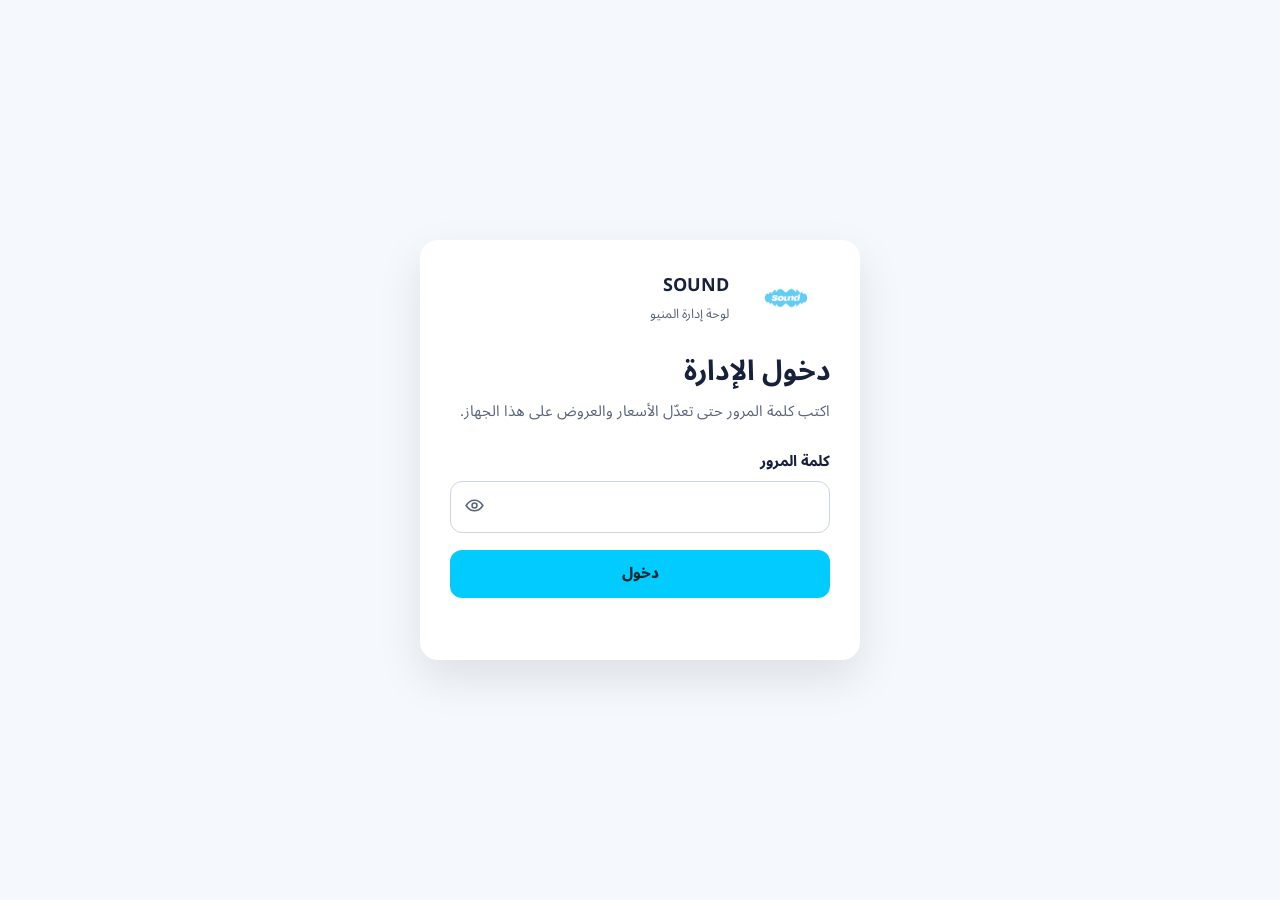
==== admin.html @ 4ca61e2d "Add Arabic menu admin page" ====
<!doctype html>
<html lang="ar" dir="rtl">
<head>
<meta charset="utf-8">
<meta name="viewport" content="width=device-width,initial-scale=1,viewport-fit=cover">
<meta name="theme-color" content="#ffffff">
<meta name="robots" content="noindex,nofollow">
<title>إدارة منيو ساوند</title>
<link rel="icon" href="/favicon.svg" type="image/svg+xml">
<link rel="preconnect" href="https://fonts.googleapis.com">
<link rel="preconnect" href="https://fonts.gstatic.com" crossorigin>
<link href="https://fonts.googleapis.com/css2?family=Noto+Sans+Arabic:wght@400;500;600;700;800;900&display=swap" rel="stylesheet">
<style>
:root{--blue:#02ccff;--ink:#17213b;--muted:#5b667b;--line:#dce1eb;--soft:#f5f8fc;--surface:#fff;--danger:#ba3345;--success:#147a55;--radius:14px;--shadow:0 18px 45px rgba(0,0,0,.1);--font:"Noto Sans Arabic",Tahoma,Arial,sans-serif}
*{box-sizing:border-box}
html{scroll-behavior:smooth}
body{margin:0;background:var(--soft);color:var(--ink);font:15px/1.7 var(--font);accent-color:var(--blue)}
button,input,select,textarea{font:inherit}
button{cursor:pointer}
a{color:inherit}
::selection{background:#bdefff;color:var(--ink)}
:focus-visible{outline:3px solid var(--blue);outline-offset:3px}
.hidden{display:none!important}
.shell{width:min(1040px,calc(100% - 32px));margin-inline:auto}
.login{min-height:100svh;display:grid;place-items:center;padding:24px}
.login-panel{width:min(440px,100%);background:var(--surface);border-radius:18px;box-shadow:var(--shadow);padding:30px}
.brand{display:flex;align-items:center;gap:13px;margin-bottom:26px}
.brand img{width:88px;height:50px;object-fit:contain}
.brand div{min-width:0}
.brand strong{display:block;font-size:18px}
.brand span{color:var(--muted);font-size:13px}
h1,h2,h3,p{margin-top:0}
.login h1{font-size:28px;line-height:1.4;margin-bottom:8px}
.login-copy{color:var(--muted);margin-bottom:24px}
label{display:block;font-weight:700;margin-bottom:7px}
.field{margin-bottom:17px}
input,select,textarea{width:100%;border:1px solid #cdd5e2;background:#fff;color:var(--ink);border-radius:12px;padding:12px 13px;min-height:48px;transition:border-color .18s ease,box-shadow .18s ease}
textarea{min-height:108px;resize:vertical}
input:hover,select:hover,textarea:hover{border-color:#9da9bc}
input:focus,select:focus,textarea:focus{border-color:var(--blue);box-shadow:0 0 0 3px rgba(2,204,255,.17);outline:none}
.password-wrap{position:relative}
.password-wrap input{padding-inline-end:54px}
.icon-button{display:grid;place-items:center;border:0;background:transparent;color:var(--muted);width:44px;height:44px;border-radius:10px}
.password-wrap .icon-button{position:absolute;inset-inline-end:2px;top:2px}
.primary,.secondary,.danger-button{border:0;border-radius:12px;min-height:48px;padding:10px 18px;font-weight:800;display:inline-flex;align-items:center;justify-content:center;gap:8px}
.primary{background:var(--blue);color:#062a34}
.primary:hover{background:#00bce9}
.primary:active{transform:translateY(1px)}
.primary:disabled{opacity:.5;cursor:not-allowed}
.secondary{background:#eef3f8;color:var(--ink)}
.secondary:hover{background:#e3eaf2}
.danger-button{background:#fff0f2;color:var(--danger)}
.wide{width:100%}
.login-error{min-height:24px;margin:8px 0 0;color:var(--danger);font-weight:700}
.admin-header{position:sticky;top:0;z-index:20;background:rgba(255,255,255,.96);border-bottom:1px solid var(--line);backdrop-filter:blur(12px)}
.admin-bar{min-height:72px;display:flex;align-items:center;justify-content:space-between;gap:14px}
.admin-title{display:flex;align-items:center;gap:12px}
.admin-title img{width:72px;height:42px;object-fit:contain}
.admin-title strong{display:block;font-size:17px;line-height:1.35}
.device-note{color:var(--muted);font-size:12px}
.header-actions{display:flex;align-items:center;gap:8px}
.header-actions a,.header-actions button{min-width:44px;height:44px}
.header-actions a{display:grid;place-items:center;border-radius:10px;background:#eef3f8;text-decoration:none}
.workspace{padding-block:26px 110px}
.notice{display:flex;align-items:flex-start;gap:12px;padding:14px 16px;margin-bottom:20px;background:#eafaff;color:#075f78;border-radius:12px}
.notice svg{flex:0 0 auto;margin-top:3px}
.tabs{display:flex;gap:7px;overflow:auto;padding:4px;margin:0 0 24px;background:#e9eef5;border-radius:14px;scrollbar-width:none}
.tabs::-webkit-scrollbar{display:none}
.tab{border:0;background:transparent;color:var(--muted);padding:10px 16px;border-radius:10px;font-weight:800;white-space:nowrap;min-height:44px}
.tab[aria-selected="true"]{background:#fff;color:var(--ink);box-shadow:0 4px 14px rgba(23,33,59,.08)}
.panel{display:none}
.panel.is-active{display:block}
.section-head{display:flex;align-items:flex-end;justify-content:space-between;gap:18px;margin-bottom:18px}
.section-head h1{font-size:25px;line-height:1.4;margin-bottom:4px}
.section-head p{color:var(--muted);margin:0}
.menu-groups{display:grid;gap:14px}
.group{background:#fff;border-radius:var(--radius);overflow:hidden}
.group summary{list-style:none;display:flex;align-items:center;justify-content:space-between;gap:16px;padding:17px 18px;font-size:17px;font-weight:800;cursor:pointer}
.group summary::-webkit-details-marker{display:none}
.group summary svg{transition:transform .18s ease}
.group[open] summary svg{transform:rotate(180deg)}
.group-items{border-top:1px solid var(--line)}
.item-row{display:grid;grid-template-columns:minmax(150px,1fr) 170px 140px auto;align-items:end;gap:14px;padding:16px 18px;border-bottom:1px solid var(--line)}
.item-row:last-child{border-bottom:0}
.item-name{align-self:center}
.item-name strong{display:block;font-size:16px}
.item-name span{color:var(--muted);font-size:12px}
.item-row .field{margin:0}
.item-row label{font-size:12px;color:var(--muted)}
.switch-wrap{display:flex;align-items:center;gap:9px;min-height:48px;white-space:nowrap}
.switch{position:relative;width:46px;height:26px}
.switch input{position:absolute;opacity:0;pointer-events:none}
.switch-track{position:absolute;inset:0;border-radius:999px;background:#cbd4e0;transition:.18s ease}
.switch-track:after{content:"";position:absolute;top:3px;right:3px;width:20px;height:20px;border-radius:50%;background:#fff;box-shadow:0 2px 7px rgba(23,33,59,.2);transition:.18s ease}
.switch input:checked+.switch-track{background:var(--danger)}
.switch input:checked+.switch-track:after{transform:translateX(-20px)}
.offer-layout{display:grid;grid-template-columns:minmax(0,1.05fr) minmax(300px,.95fr);gap:22px;align-items:start}
.form-surface,.offer-list-surface,.backup-surface{background:#fff;border-radius:var(--radius);padding:20px}
.form-surface h2,.offer-list-surface h2,.backup-surface h2{font-size:20px;margin-bottom:17px}
.field-grid{display:grid;grid-template-columns:1fr 1fr;gap:14px}
.form-actions{display:flex;gap:10px;margin-top:20px}
.offer-list{display:grid;gap:10px}
.empty{padding:30px 18px;text-align:center;background:var(--soft);border-radius:12px;color:var(--muted)}
.offer-entry{display:flex;align-items:flex-start;justify-content:space-between;gap:12px;padding:14px;background:var(--soft);border-radius:12px}
.offer-entry h3{font-size:15px;margin-bottom:3px}
.offer-entry p{color:var(--muted);font-size:12px;margin:0}
.offer-entry-actions{display:flex;gap:4px}
.offer-entry-actions button{width:40px;height:40px;border:0;border-radius:9px;background:#fff;color:var(--ink);display:grid;place-items:center}
.offer-entry-actions button[data-delete]{color:var(--danger)}
.backup-grid{display:grid;grid-template-columns:1fr 1fr;gap:16px}
.backup-box{padding:18px;background:var(--soft);border-radius:12px}
.backup-box h3{font-size:17px;margin-bottom:7px}
.backup-box p{color:var(--muted);margin-bottom:16px}
.file-input{position:absolute;inline-size:1px;block-size:1px;opacity:0;overflow:hidden}
.backup-box label.secondary{margin:0}
.danger-zone{margin-top:20px;padding-top:20px;border-top:1px solid var(--line)}
.danger-zone h3{color:var(--danger)}
.save-bar{position:fixed;z-index:18;inset-inline:0;bottom:0;padding:12px max(16px,env(safe-area-inset-right)) calc(12px + env(safe-area-inset-bottom)) max(16px,env(safe-area-inset-left));background:rgba(255,255,255,.96);border-top:1px solid var(--line);backdrop-filter:blur(12px)}
.save-inner{width:min(1040px,100%);margin:auto;display:flex;align-items:center;justify-content:space-between;gap:16px}
.save-status{color:var(--muted);font-size:13px}
.save-inner .primary{min-width:180px}
.toast{position:fixed;z-index:40;left:50%;bottom:92px;transform:translate(-50%,18px);background:var(--ink);color:#fff;border-radius:12px;padding:11px 16px;box-shadow:var(--shadow);opacity:0;pointer-events:none;transition:.2s ease;white-space:nowrap}
.toast.is-visible{opacity:1;transform:translate(-50%,0)}
.toast.is-error{background:var(--danger)}
@media(max-width:780px){
 .shell{width:min(100% - 24px,1040px)}
 .admin-title img{width:62px}
 .device-note{display:none}
 .workspace{padding-top:18px}
 .section-head{display:block}
 .item-row{grid-template-columns:1fr 1fr;padding:15px}
 .item-name{grid-column:1/-1}
 .switch-wrap{align-self:end}
 .offer-layout,.backup-grid{grid-template-columns:1fr}
 .offer-list-surface{order:-1}
}
@media(max-width:480px){
 .login-panel{padding:24px 20px}
 .admin-bar{min-height:64px}
 .admin-title strong{font-size:15px}
 .header-actions .logout-text{display:none}
 .tabs{margin-inline:-4px}
 .tab{padding-inline:13px}
 .item-row,.field-grid{grid-template-columns:1fr}
 .item-name{grid-column:auto}
 .switch-wrap{justify-content:space-between}
 .form-actions{flex-direction:column}
 .save-inner .primary{min-width:148px}
}
@media(prefers-reduced-motion:reduce){*,*:before,*:after{scroll-behavior:auto!important;transition:none!important}}
</style>
</head>
<body>
<section class="login" id="login-view">
  <div class="login-panel">
    <div class="brand"><img src="/favicon.svg" alt=""><div><strong>SOUND</strong><span>لوحة إدارة المنيو</span></div></div>
    <h1>دخول الإدارة</h1>
    <p class="login-copy">اكتب كلمة المرور حتى تعدّل الأسعار والعروض على هذا الجهاز.</p>
    <form id="login-form">
      <div class="field">
        <label for="password">كلمة المرور</label>
        <div class="password-wrap">
          <input id="password" type="password" autocomplete="current-password" required>
          <button class="icon-button" id="toggle-password" type="button" aria-label="إظهار كلمة المرور">
            <svg viewBox="0 0 24 24" width="21" height="21" fill="none" stroke="currentColor" stroke-width="1.8" aria-hidden="true"><path d="M2.5 12s3.5-6 9.5-6 9.5 6 9.5 6-3.5 6-9.5 6-9.5-6-9.5-6Z"/><circle cx="12" cy="12" r="2.8"/></svg>
          </button>
        </div>
      </div>
      <button class="primary wide" type="submit">دخول</button>
      <p class="login-error" id="login-error" role="alert"></p>
    </form>
  </div>
</section>

<div id="admin-view" class="hidden">
  <header class="admin-header">
    <div class="shell admin-bar">
      <div class="admin-title"><img src="/favicon.svg" alt=""><div><strong>إدارة منيو ساوند</strong><span class="device-note">التغييرات محفوظة على هذا الجهاز فقط</span></div></div>
      <div class="header-actions">
        <a href="/" target="_blank" aria-label="فتح المنيو"><svg viewBox="0 0 24 24" width="21" height="21" fill="none" stroke="currentColor" stroke-width="1.8" aria-hidden="true"><path d="M14 4h6v6M20 4l-9 9"/><path d="M18 13v6a1 1 0 0 1-1 1H5a1 1 0 0 1-1-1V7a1 1 0 0 1 1-1h6"/></svg></a>
        <button class="secondary" id="logout" type="button"><svg viewBox="0 0 24 24" width="20" height="20" fill="none" stroke="currentColor" stroke-width="1.8" aria-hidden="true"><path d="M10 4H5a1 1 0 0 0-1 1v14a1 1 0 0 0 1 1h5M14 8l4 4-4 4M18 12H9"/></svg><span class="logout-text">خروج</span></button>
      </div>
    </div>
  </header>

  <main class="shell workspace">
    <div class="notice"><svg viewBox="0 0 24 24" width="20" height="20" fill="none" stroke="currentColor" stroke-width="1.9" aria-hidden="true"><circle cx="12" cy="12" r="9"/><path d="M12 10v6M12 7h.01"/></svg><div><strong>هذا الإصدار يعمل على نفس الجهاز.</strong><br>بعد الحفظ افتح المنيو من نفس المتصفح حتى تشوف التغييرات. استخدم النسخة الاحتياطية قبل تبديل الجهاز.</div></div>
    <nav class="tabs" aria-label="أقسام الإدارة">
      <button class="tab" type="button" data-tab="prices" aria-selected="true">الأسعار الحالية</button>
      <button class="tab" type="button" data-tab="offers" aria-selected="false">العروض والإضافات</button>
      <button class="tab" type="button" data-tab="backup" aria-selected="false">النسخ الاحتياطي</button>
    </nav>

    <section class="panel is-active" id="panel-prices">
      <div class="section-head"><div><h1>الأسعار الحالية</h1><p>عدّل السعر، أضف خصم، أو أخفِ أي خيار مؤقتاً.</p></div></div>
      <div class="menu-groups" id="menu-groups"></div>
    </section>

    <section class="panel" id="panel-offers">
      <div class="section-head"><div><h1>العروض والإضافات</h1><p>أضف عرضاً جديداً بصورة ورابط، أو عدّل عرضاً محفوظاً.</p></div></div>
      <div class="offer-layout">
        <form class="form-surface" id="offer-form">
          <h2 id="offer-form-title">إضافة عرض جديد</h2>
          <input type="hidden" id="offer-id">
          <div class="field"><label for="offer-title">اسم العرض</label><input id="offer-title" maxlength="60" required placeholder="مثال: عرض اللمة"></div>
          <div class="field-grid">
            <div class="field"><label for="offer-category">القسم</label><select id="offer-category"><option value="cafe">الكافيه والمطعم</option><option value="ps5">البلي</option><option value="pc">الحاسبات</option><option value="cinema">السينما</option><option value="billiards">البلياردو والسنوكر</option><option value="vr">الواقع الافتراضي</option></select></div>
            <div class="field"><label for="offer-price">السعر بالدينار</label><input id="offer-price" type="number" min="0" step="250" inputmode="numeric" required></div>
          </div>
          <div class="field-grid">
            <div class="field"><label for="offer-discount">الخصم ٪</label><input id="offer-discount" type="number" min="0" max="100" value="0" inputmode="numeric"></div>
            <div class="field"><label for="offer-image">رابط الصورة</label><input id="offer-image" type="url" inputmode="url" placeholder="https://..."></div>
          </div>
          <div class="field"><label for="offer-description">وصف قصير</label><textarea id="offer-description" maxlength="180" placeholder="شنو يشمل العرض؟"></textarea></div>
          <div class="field"><label class="switch-wrap"><span>إخفاء العرض مؤقتاً</span><span class="switch"><input id="offer-hidden" type="checkbox"><span class="switch-track"></span></span></label></div>
          <div class="form-actions"><button class="primary" type="submit" id="save-offer">حفظ العرض</button><button class="secondary hidden" type="button" id="cancel-edit">إلغاء التعديل</button></div>
        </form>
        <div class="offer-list-surface">
          <h2>العروض المحفوظة</h2>
          <div class="offer-list" id="offer-list"></div>
        </div>
      </div>
    </section>

    <section class="panel" id="panel-backup">
      <div class="section-head"><div><h1>النسخ الاحتياطي</h1><p>نزّل نسخة من التعديلات أو انقلها إلى جهاز آخر.</p></div></div>
      <div class="backup-surface">
        <div class="backup-grid">
          <div class="backup-box"><h3>تنزيل نسخة</h3><p>يحفظ ملفاً يحتوي الأسعار والعروض الحالية.</p><button class="secondary" id="export-data" type="button">تنزيل الملف</button></div>
          <div class="backup-box"><h3>استيراد نسخة</h3><p>اختر ملف النسخة حتى ترجع التعديلات المحفوظة.</p><input class="file-input" id="import-data" type="file" accept="application/json"><label class="secondary" for="import-data">اختيار ملف</label></div>
        </div>
        <div class="danger-zone"><h3>إرجاع المنيو الأصلي</h3><p>يمسح جميع التعديلات والعروض من هذا الجهاز.</p><button class="danger-button" id="reset-data" type="button">مسح كل التعديلات</button></div>
      </div>
    </section>
  </main>

  <div class="save-bar" id="save-bar"><div class="save-inner"><span class="save-status" id="save-status">كل شيء محفوظ</span><button class="primary" id="save-prices" type="button">حفظ الأسعار</button></div></div>
</div>
<div class="toast" id="toast" role="status" aria-live="polite"></div>

<script>
(function(){
  'use strict';
  var STORAGE_KEY='sound-menu-admin-v1';
  var SESSION_KEY='sound-admin-session-v1';
  var PASSWORD_HASH='27384de5933fed35d20373ae25cdccaff1ef8f9aa575810e0607ede45982c598';
  var categories=[
    {id:'ps5',title:'البلي',items:[{id:'ps5-hour',name:'الساعة',price:5000},{id:'ps5-four',name:'رباعي',price:8000}]},
    {id:'pc',title:'الحاسبات',items:[{id:'pc-elite',name:'أيليت',price:2500},{id:'pc-master',name:'الماستر',price:3500}]},
    {id:'cinema',title:'السينما',items:[{id:'cinema-4',name:'٢ إلى ٤ أشخاص',price:10000},{id:'cinema-10',name:'٢ إلى ١٠ أشخاص',price:30000}]},
    {id:'billiards',title:'البلياردو والسنوكر',items:[{id:'billiards-zone',name:'البليارد زون',price:6000},{id:'snooker-zone',name:'السنوكر زون',price:15000}]},
    {id:'vr',title:'الواقع الافتراضي',items:[{id:'vr-hour',name:'الساعة',price:20000}]}
  ];
  var categoryNames={cafe:'الكافيه والمطعم',ps5:'البلي',pc:'الحاسبات',cinema:'السينما',billiards:'البلياردو والسنوكر',vr:'الواقع الافتراضي'};
  var data=readData();
  var dirty=false;
  function readData(){
    try{
      var parsed=JSON.parse(localStorage.getItem(STORAGE_KEY)||'{}');
      return normalize(parsed);
    }catch(e){return normalize({})}
  }
  function normalize(value){
    value=value&&typeof value==='object'?value:{};
    return {version:1,updatedAt:value.updatedAt||null,items:value.items&&typeof value.items==='object'?value.items:{},offers:Array.isArray(value.offers)?value.offers:[]};
  }
  function writeData(){
    data.updatedAt=new Date().toISOString();
    localStorage.setItem(STORAGE_KEY,JSON.stringify(data));
    dirty=false;
    document.getElementById('save-status').textContent='تم الحفظ الآن';
    showToast('تم حفظ التغييرات');
  }
  function sha256(value){
    return crypto.subtle.digest('SHA-256',new TextEncoder().encode(value)).then(function(buffer){
      return Array.from(new Uint8Array(buffer)).map(function(byte){return byte.toString(16).padStart(2,'0')}).join('');
    });
  }
  function showAdmin(){
    document.getElementById('login-view').classList.add('hidden');
    document.getElementById('admin-view').classList.remove('hidden');
    renderItems();
    renderOffers();
  }
  document.getElementById('login-form').addEventListener('submit',function(event){
    event.preventDefault();
    var error=document.getElementById('login-error');
    var button=event.submitter;
    button.disabled=true;button.textContent='جاري الدخول…';error.textContent='';
    sha256(document.getElementById('password').value).then(function(hash){
      if(hash!==PASSWORD_HASH){error.textContent='كلمة المرور غير صحيحة.';return}
      sessionStorage.setItem(SESSION_KEY,'1');showAdmin();
    }).finally(function(){button.disabled=false;button.textContent='دخول'});
  });
  document.getElementById('toggle-password').addEventListener('click',function(){
    var input=document.getElementById('password');
    var visible=input.type==='text';
    input.type=visible?'password':'text';
    this.setAttribute('aria-label',visible?'إظهار كلمة المرور':'إخفاء كلمة المرور');
  });
  document.getElementById('logout').addEventListener('click',function(){sessionStorage.removeItem(SESSION_KEY);location.reload()});
  document.querySelectorAll('.tab').forEach(function(tab){
    tab.addEventListener('click',function(){
      document.querySelectorAll('.tab').forEach(function(item){item.setAttribute('aria-selected',String(item===tab))});
      document.querySelectorAll('.panel').forEach(function(panel){panel.classList.toggle('is-active',panel.id==='panel-'+tab.dataset.tab)});
      document.getElementById('save-bar').classList.toggle('hidden',tab.dataset.tab!=='prices');
    });
  });
  function renderItems(){
    var root=document.getElementById('menu-groups');
    root.textContent='';
    categories.forEach(function(category,index){
      var details=document.createElement('details');
      details.className='group';
      if(index===0)details.open=true;
      details.innerHTML='<summary>'+category.title+'<svg viewBox="0 0 24 24" width="20" height="20" fill="none" stroke="currentColor" stroke-width="1.8" aria-hidden="true"><path d="m6 9 6 6 6-6"/></svg></summary><div class="group-items"></div>';
      var list=details.querySelector('.group-items');
      category.items.forEach(function(item){
        var saved=data.items[item.id]||{};
        var row=document.createElement('div');
        row.className='item-row';
        row.dataset.itemId=item.id;
        row.dataset.defaultPrice=String(item.price);
        row.innerHTML='<div class="item-name"><strong>'+item.name+'</strong><span>السعر الأصلي: '+format(item.price)+' د.ع</span></div><div class="field"><label>السعر الحالي</label><input class="item-price" type="number" min="0" step="250" inputmode="numeric" value="'+Number(saved.price||item.price)+'"></div><div class="field"><label>الخصم ٪</label><input class="item-discount" type="number" min="0" max="100" inputmode="numeric" value="'+Number(saved.discount||0)+'"></div><label class="switch-wrap"><span>إخفاء</span><span class="switch"><input class="item-hidden" type="checkbox" '+(saved.hidden?'checked':'')+'><span class="switch-track"></span></span></label>';
        row.querySelectorAll('input').forEach(function(input){input.addEventListener('input',markDirty);input.addEventListener('change',markDirty)});
        list.appendChild(row);
      });
      root.appendChild(details);
    });
  }
  function markDirty(){dirty=true;document.getElementById('save-status').textContent='عندك تغييرات غير محفوظة'}
  document.getElementById('save-prices').addEventListener('click',function(){
    document.querySelectorAll('.item-row').forEach(function(row){
      data.items[row.dataset.itemId]={
        price:Math.max(0,Number(row.querySelector('.item-price').value||row.dataset.defaultPrice)),
        discount:Math.min(100,Math.max(0,Number(row.querySelector('.item-discount').value||0))),
        hidden:row.querySelector('.item-hidden').checked
      };
    });
    writeData();
  });
  function renderOffers(){
    var root=document.getElementById('offer-list');
    root.textContent='';
    if(!data.offers.length){root.innerHTML='<div class="empty">ماكو عروض مضافة حالياً.<br>أضف أول عرض من النموذج.</div>';return}
    data.offers.forEach(function(offer){
      var entry=document.createElement('div');
      entry.className='offer-entry';
      entry.innerHTML='<div><h3>'+escapeHtml(offer.title)+'</h3><p>'+categoryNames[offer.category]+' · '+format(offer.price)+' د.ع'+(offer.discount?' · خصم '+format(offer.discount)+'٪':'')+(offer.hidden?' · مخفي':'')+'</p></div><div class="offer-entry-actions"><button type="button" data-edit aria-label="تعديل العرض"><svg viewBox="0 0 24 24" width="19" height="19" fill="none" stroke="currentColor" stroke-width="1.8"><path d="m4 16-.8 4 4-.8L18 8.4 15.6 6 4 16Z"/><path d="m14.8 6.8 2.4 2.4"/></svg></button><button type="button" data-delete aria-label="حذف العرض"><svg viewBox="0 0 24 24" width="19" height="19" fill="none" stroke="currentColor" stroke-width="1.8"><path d="M4 7h16M9 7V4h6v3M7 7l1 13h8l1-13M10 11v5M14 11v5"/></svg></button></div>';
      entry.querySelector('[data-edit]').addEventListener('click',function(){loadOffer(offer)});
      entry.querySelector('[data-delete]').addEventListener('click',function(){
        if(!confirm('متأكد تريد تحذف هذا العرض؟'))return;
        data.offers=data.offers.filter(function(item){return item.id!==offer.id});
        writeData();renderOffers();resetOfferForm();
      });
      root.appendChild(entry);
    });
  }
  function loadOffer(offer){
    document.getElementById('offer-id').value=offer.id;
    document.getElementById('offer-title').value=offer.title||'';
    document.getElementById('offer-category').value=offer.category||'cafe';
    document.getElementById('offer-price').value=Number(offer.price||0);
    document.getElementById('offer-discount').value=Number(offer.discount||0);
    document.getElementById('offer-image').value=offer.imageUrl||'';
    document.getElementById('offer-description').value=offer.description||'';
    document.getElementById('offer-hidden').checked=!!offer.hidden;
    document.getElementById('offer-form-title').textContent='تعديل العرض';
    document.getElementById('save-offer').textContent='حفظ التعديل';
    document.getElementById('cancel-edit').classList.remove('hidden');
    document.getElementById('offer-form').scrollIntoView({behavior:'smooth',block:'start'});
  }
  function resetOfferForm(){
    document.getElementById('offer-form').reset();
    document.getElementById('offer-id').value='';
    document.getElementById('offer-discount').value='0';
    document.getElementById('offer-form-title').textContent='إضافة عرض جديد';
    document.getElementById('save-offer').textContent='حفظ العرض';
    document.getElementById('cancel-edit').classList.add('hidden');
  }
  document.getElementById('cancel-edit').addEventListener('click',resetOfferForm);
  document.getElementById('offer-form').addEventListener('submit',function(event){
    event.preventDefault();
    var id=document.getElementById('offer-id').value||('offer-'+Date.now());
    var offer={
      id:id,
      title:document.getElementById('offer-title').value.trim(),
      category:document.getElementById('offer-category').value,
      price:Math.max(0,Number(document.getElementById('offer-price').value||0)),
      discount:Math.min(100,Math.max(0,Number(document.getElementById('offer-discount').value||0))),
      imageUrl:document.getElementById('offer-image').value.trim(),
      description:document.getElementById('offer-description').value.trim(),
      hidden:document.getElementById('offer-hidden').checked
    };
    var index=data.offers.findIndex(function(item){return item.id===id});
    if(index>=0)data.offers[index]=offer;else data.offers.unshift(offer);
    writeData();renderOffers();resetOfferForm();
  });
  document.getElementById('export-data').addEventListener('click',function(){
    var blob=new Blob([JSON.stringify(data,null,2)],{type:'application/json'});
    var url=URL.createObjectURL(blob);
    var link=document.createElement('a');
    link.href=url;link.download='sound-menu-backup-'+new Date().toISOString().slice(0,10)+'.json';
    document.body.appendChild(link);link.click();link.remove();URL.revokeObjectURL(url);
    showToast('تم تنزيل النسخة الاحتياطية');
  });
  document.getElementById('import-data').addEventListener('change',function(){
    var file=this.files&&this.files[0];
    if(!file)return;
    file.text().then(function(text){
      var imported=normalize(JSON.parse(text));
      data=imported;writeData();renderItems();renderOffers();showToast('تم استيراد النسخة');
    }).catch(function(){showToast('الملف غير صالح',true)});
    this.value='';
  });
  document.getElementById('reset-data').addEventListener('click',function(){
    if(!confirm('راح تنمسح كل الأسعار المعدّلة والعروض من هذا الجهاز. متأكد؟'))return;
    localStorage.removeItem(STORAGE_KEY);data=normalize({});renderItems();renderOffers();showToast('رجعنا المنيو الأصلي');
  });
  function showToast(message,error){
    var toast=document.getElementById('toast');
    toast.textContent=message;toast.classList.toggle('is-error',!!error);toast.classList.add('is-visible');
    clearTimeout(showToast.timer);showToast.timer=setTimeout(function(){toast.classList.remove('is-visible')},2400);
  }
  function format(value){return Number(value||0).toLocaleString('ar-IQ')}
  function escapeHtml(value){return String(value||'').replace(/[&<>"']/g,function(char){return {'&':'&amp;','<':'&lt;','>':'&gt;','"':'&quot;',"'":'&#039;'}[char]})}
  window.addEventListener('beforeunload',function(event){if(dirty){event.preventDefault();event.returnValue=''}});
  if(sessionStorage.getItem(SESSION_KEY)==='1')showAdmin();
})();
</script>
</body>
</html>
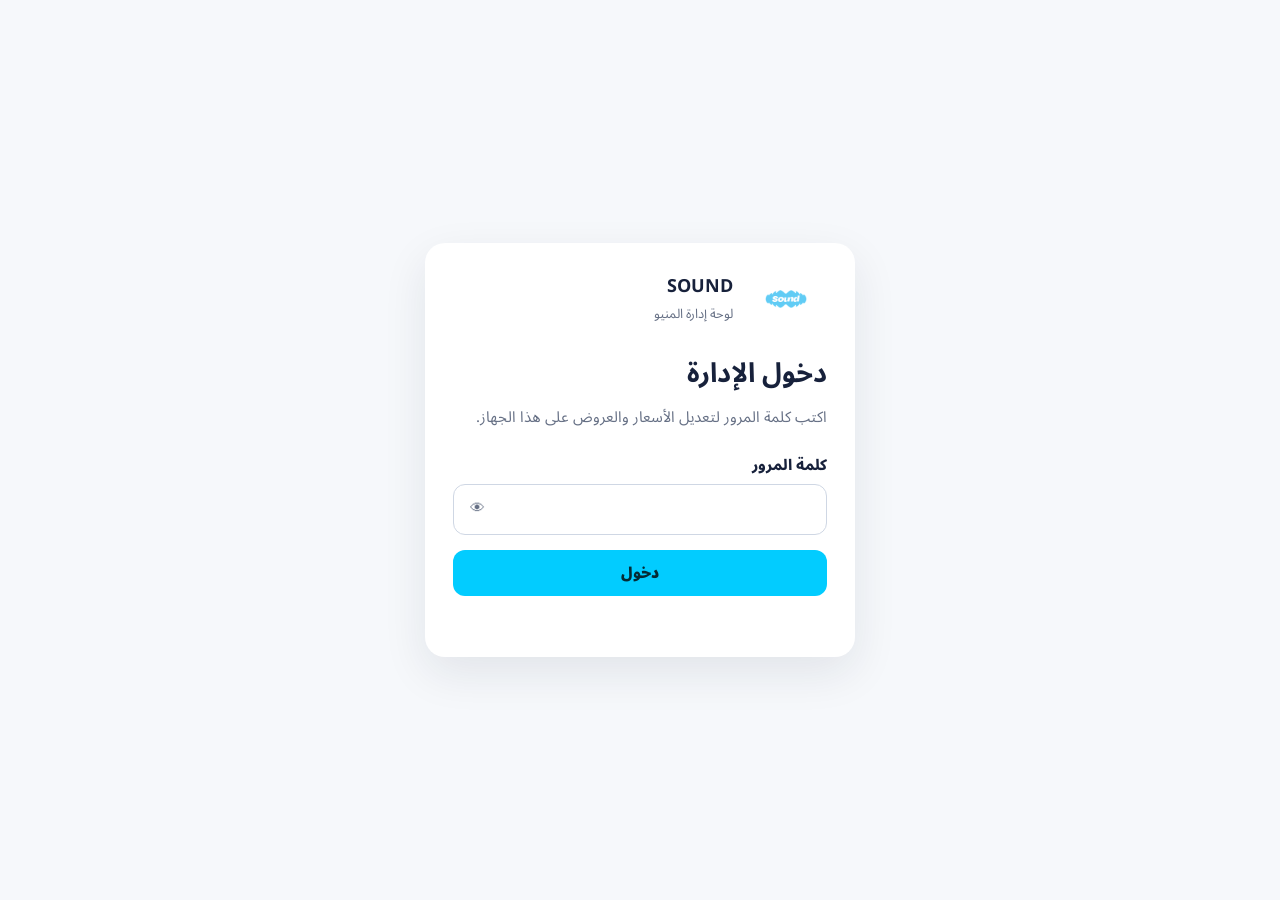
==== commit bd695fd0: "Finish Arabic menu admin panel" ====
--- a/admin.html
+++ b/admin.html
@@ -3,7 +3,7 @@
 <head>
 <meta charset="utf-8">
 <meta name="viewport" content="width=device-width,initial-scale=1,viewport-fit=cover">
-<meta name="theme-color" content="#ffffff">
+<meta name="theme-color" content="#f6f8fb">
 <meta name="robots" content="noindex,nofollow">
 <title>إدارة منيو ساوند</title>
 <link rel="icon" href="/favicon.svg" type="image/svg+xml">
@@ -11,421 +11,83 @@
 <link rel="preconnect" href="https://fonts.gstatic.com" crossorigin>
 <link href="https://fonts.googleapis.com/css2?family=Noto+Sans+Arabic:wght@400;500;600;700;800;900&display=swap" rel="stylesheet">
 <style>
-:root{--blue:#02ccff;--ink:#17213b;--muted:#5b667b;--line:#dce1eb;--soft:#f5f8fc;--surface:#fff;--danger:#ba3345;--success:#147a55;--radius:14px;--shadow:0 18px 45px rgba(0,0,0,.1);--font:"Noto Sans Arabic",Tahoma,Arial,sans-serif}
-*{box-sizing:border-box}
-html{scroll-behavior:smooth}
-body{margin:0;background:var(--soft);color:var(--ink);font:15px/1.7 var(--font);accent-color:var(--blue)}
-button,input,select,textarea{font:inherit}
-button{cursor:pointer}
-a{color:inherit}
-::selection{background:#bdefff;color:var(--ink)}
-:focus-visible{outline:3px solid var(--blue);outline-offset:3px}
-.hidden{display:none!important}
-.shell{width:min(1040px,calc(100% - 32px));margin-inline:auto}
-.login{min-height:100svh;display:grid;place-items:center;padding:24px}
-.login-panel{width:min(440px,100%);background:var(--surface);border-radius:18px;box-shadow:var(--shadow);padding:30px}
-.brand{display:flex;align-items:center;gap:13px;margin-bottom:26px}
-.brand img{width:88px;height:50px;object-fit:contain}
-.brand div{min-width:0}
-.brand strong{display:block;font-size:18px}
-.brand span{color:var(--muted);font-size:13px}
-h1,h2,h3,p{margin-top:0}
-.login h1{font-size:28px;line-height:1.4;margin-bottom:8px}
-.login-copy{color:var(--muted);margin-bottom:24px}
-label{display:block;font-weight:700;margin-bottom:7px}
-.field{margin-bottom:17px}
-input,select,textarea{width:100%;border:1px solid #cdd5e2;background:#fff;color:var(--ink);border-radius:12px;padding:12px 13px;min-height:48px;transition:border-color .18s ease,box-shadow .18s ease}
-textarea{min-height:108px;resize:vertical}
-input:hover,select:hover,textarea:hover{border-color:#9da9bc}
-input:focus,select:focus,textarea:focus{border-color:var(--blue);box-shadow:0 0 0 3px rgba(2,204,255,.17);outline:none}
-.password-wrap{position:relative}
-.password-wrap input{padding-inline-end:54px}
-.icon-button{display:grid;place-items:center;border:0;background:transparent;color:var(--muted);width:44px;height:44px;border-radius:10px}
-.password-wrap .icon-button{position:absolute;inset-inline-end:2px;top:2px}
-.primary,.secondary,.danger-button{border:0;border-radius:12px;min-height:48px;padding:10px 18px;font-weight:800;display:inline-flex;align-items:center;justify-content:center;gap:8px}
-.primary{background:var(--blue);color:#062a34}
-.primary:hover{background:#00bce9}
-.primary:active{transform:translateY(1px)}
-.primary:disabled{opacity:.5;cursor:not-allowed}
-.secondary{background:#eef3f8;color:var(--ink)}
-.secondary:hover{background:#e3eaf2}
-.danger-button{background:#fff0f2;color:var(--danger)}
-.wide{width:100%}
-.login-error{min-height:24px;margin:8px 0 0;color:var(--danger);font-weight:700}
-.admin-header{position:sticky;top:0;z-index:20;background:rgba(255,255,255,.96);border-bottom:1px solid var(--line);backdrop-filter:blur(12px)}
-.admin-bar{min-height:72px;display:flex;align-items:center;justify-content:space-between;gap:14px}
-.admin-title{display:flex;align-items:center;gap:12px}
-.admin-title img{width:72px;height:42px;object-fit:contain}
-.admin-title strong{display:block;font-size:17px;line-height:1.35}
-.device-note{color:var(--muted);font-size:12px}
-.header-actions{display:flex;align-items:center;gap:8px}
-.header-actions a,.header-actions button{min-width:44px;height:44px}
-.header-actions a{display:grid;place-items:center;border-radius:10px;background:#eef3f8;text-decoration:none}
-.workspace{padding-block:26px 110px}
-.notice{display:flex;align-items:flex-start;gap:12px;padding:14px 16px;margin-bottom:20px;background:#eafaff;color:#075f78;border-radius:12px}
-.notice svg{flex:0 0 auto;margin-top:3px}
-.tabs{display:flex;gap:7px;overflow:auto;padding:4px;margin:0 0 24px;background:#e9eef5;border-radius:14px;scrollbar-width:none}
-.tabs::-webkit-scrollbar{display:none}
-.tab{border:0;background:transparent;color:var(--muted);padding:10px 16px;border-radius:10px;font-weight:800;white-space:nowrap;min-height:44px}
-.tab[aria-selected="true"]{background:#fff;color:var(--ink);box-shadow:0 4px 14px rgba(23,33,59,.08)}
-.panel{display:none}
-.panel.is-active{display:block}
-.section-head{display:flex;align-items:flex-end;justify-content:space-between;gap:18px;margin-bottom:18px}
-.section-head h1{font-size:25px;line-height:1.4;margin-bottom:4px}
-.section-head p{color:var(--muted);margin:0}
-.menu-groups{display:grid;gap:14px}
-.group{background:#fff;border-radius:var(--radius);overflow:hidden}
-.group summary{list-style:none;display:flex;align-items:center;justify-content:space-between;gap:16px;padding:17px 18px;font-size:17px;font-weight:800;cursor:pointer}
-.group summary::-webkit-details-marker{display:none}
-.group summary svg{transition:transform .18s ease}
-.group[open] summary svg{transform:rotate(180deg)}
-.group-items{border-top:1px solid var(--line)}
-.item-row{display:grid;grid-template-columns:minmax(150px,1fr) 170px 140px auto;align-items:end;gap:14px;padding:16px 18px;border-bottom:1px solid var(--line)}
-.item-row:last-child{border-bottom:0}
-.item-name{align-self:center}
-.item-name strong{display:block;font-size:16px}
-.item-name span{color:var(--muted);font-size:12px}
-.item-row .field{margin:0}
-.item-row label{font-size:12px;color:var(--muted)}
-.switch-wrap{display:flex;align-items:center;gap:9px;min-height:48px;white-space:nowrap}
-.switch{position:relative;width:46px;height:26px}
-.switch input{position:absolute;opacity:0;pointer-events:none}
-.switch-track{position:absolute;inset:0;border-radius:999px;background:#cbd4e0;transition:.18s ease}
-.switch-track:after{content:"";position:absolute;top:3px;right:3px;width:20px;height:20px;border-radius:50%;background:#fff;box-shadow:0 2px 7px rgba(23,33,59,.2);transition:.18s ease}
-.switch input:checked+.switch-track{background:var(--danger)}
-.switch input:checked+.switch-track:after{transform:translateX(-20px)}
-.offer-layout{display:grid;grid-template-columns:minmax(0,1.05fr) minmax(300px,.95fr);gap:22px;align-items:start}
-.form-surface,.offer-list-surface,.backup-surface{background:#fff;border-radius:var(--radius);padding:20px}
-.form-surface h2,.offer-list-surface h2,.backup-surface h2{font-size:20px;margin-bottom:17px}
-.field-grid{display:grid;grid-template-columns:1fr 1fr;gap:14px}
-.form-actions{display:flex;gap:10px;margin-top:20px}
-.offer-list{display:grid;gap:10px}
-.empty{padding:30px 18px;text-align:center;background:var(--soft);border-radius:12px;color:var(--muted)}
-.offer-entry{display:flex;align-items:flex-start;justify-content:space-between;gap:12px;padding:14px;background:var(--soft);border-radius:12px}
-.offer-entry h3{font-size:15px;margin-bottom:3px}
-.offer-entry p{color:var(--muted);font-size:12px;margin:0}
-.offer-entry-actions{display:flex;gap:4px}
-.offer-entry-actions button{width:40px;height:40px;border:0;border-radius:9px;background:#fff;color:var(--ink);display:grid;place-items:center}
-.offer-entry-actions button[data-delete]{color:var(--danger)}
-.backup-grid{display:grid;grid-template-columns:1fr 1fr;gap:16px}
-.backup-box{padding:18px;background:var(--soft);border-radius:12px}
-.backup-box h3{font-size:17px;margin-bottom:7px}
-.backup-box p{color:var(--muted);margin-bottom:16px}
-.file-input{position:absolute;inline-size:1px;block-size:1px;opacity:0;overflow:hidden}
-.backup-box label.secondary{margin:0}
-.danger-zone{margin-top:20px;padding-top:20px;border-top:1px solid var(--line)}
-.danger-zone h3{color:var(--danger)}
-.save-bar{position:fixed;z-index:18;inset-inline:0;bottom:0;padding:12px max(16px,env(safe-area-inset-right)) calc(12px + env(safe-area-inset-bottom)) max(16px,env(safe-area-inset-left));background:rgba(255,255,255,.96);border-top:1px solid var(--line);backdrop-filter:blur(12px)}
-.save-inner{width:min(1040px,100%);margin:auto;display:flex;align-items:center;justify-content:space-between;gap:16px}
-.save-status{color:var(--muted);font-size:13px}
-.save-inner .primary{min-width:180px}
-.toast{position:fixed;z-index:40;left:50%;bottom:92px;transform:translate(-50%,18px);background:var(--ink);color:#fff;border-radius:12px;padding:11px 16px;box-shadow:var(--shadow);opacity:0;pointer-events:none;transition:.2s ease;white-space:nowrap}
-.toast.is-visible{opacity:1;transform:translate(-50%,0)}
-.toast.is-error{background:var(--danger)}
-@media(max-width:780px){
- .shell{width:min(100% - 24px,1040px)}
- .admin-title img{width:62px}
- .device-note{display:none}
- .workspace{padding-top:18px}
- .section-head{display:block}
- .item-row{grid-template-columns:1fr 1fr;padding:15px}
- .item-name{grid-column:1/-1}
- .switch-wrap{align-self:end}
- .offer-layout,.backup-grid{grid-template-columns:1fr}
- .offer-list-surface{order:-1}
-}
-@media(max-width:480px){
- .login-panel{padding:24px 20px}
- .admin-bar{min-height:64px}
- .admin-title strong{font-size:15px}
- .header-actions .logout-text{display:none}
- .tabs{margin-inline:-4px}
- .tab{padding-inline:13px}
- .item-row,.field-grid{grid-template-columns:1fr}
- .item-name{grid-column:auto}
- .switch-wrap{justify-content:space-between}
- .form-actions{flex-direction:column}
- .save-inner .primary{min-width:148px}
-}
-@media(prefers-reduced-motion:reduce){*,*:before,*:after{scroll-behavior:auto!important;transition:none!important}}
+:root{--cyan:#02ccff;--ink:#17213b;--muted:#667085;--line:#dde3ec;--bg:#f6f8fb;--card:#fff;--danger:#b4233c;--success:#147a55;--shadow:0 16px 45px rgba(23,33,59,.09);--font:"Noto Sans Arabic",Tahoma,Arial,sans-serif}
+*{box-sizing:border-box}html{scroll-behavior:smooth}body{margin:0;background:var(--bg);color:var(--ink);font:15px/1.75 var(--font);accent-color:var(--cyan)}button,input,select,textarea{font:inherit}button{cursor:pointer}a{color:inherit}.hidden{display:none!important}:focus-visible{outline:3px solid var(--cyan);outline-offset:3px}.shell{width:min(1040px,calc(100% - 28px));margin:auto}.login{min-height:100svh;display:grid;place-items:center;padding:22px}.login-card{width:min(430px,100%);background:#fff;border-radius:20px;padding:28px;box-shadow:var(--shadow)}.brand{display:flex;align-items:center;gap:12px;margin-bottom:24px}.brand img{width:82px;height:48px;object-fit:contain}.brand strong{display:block;font-size:18px}.brand span{display:block;color:var(--muted);font-size:13px}h1,h2,h3,p{margin-top:0}.login h1{font-size:27px;margin-bottom:7px}.sub{color:var(--muted);margin-bottom:22px}.field{margin-bottom:15px}label{display:block;font-weight:800;margin-bottom:6px}input,select,textarea{width:100%;min-height:48px;border:1px solid #cfd7e4;border-radius:12px;background:#fff;color:var(--ink);padding:11px 13px}textarea{min-height:104px;resize:vertical}input:focus,select:focus,textarea:focus{outline:0;border-color:var(--cyan);box-shadow:0 0 0 3px rgba(2,204,255,.16)}.password-wrap{position:relative}.password-wrap input{padding-inline-end:50px}.eye{position:absolute;inset-inline-end:3px;top:3px;width:42px;height:42px;border:0;border-radius:10px;background:transparent;color:var(--muted)}.btn{border:0;border-radius:12px;min-height:46px;padding:9px 16px;font-weight:900;display:inline-flex;align-items:center;justify-content:center;gap:8px}.primary{background:var(--cyan);color:#052a34}.secondary{background:#edf2f7;color:var(--ink)}.danger{background:#fff0f2;color:var(--danger)}.wide{width:100%}.login-error{min-height:24px;color:var(--danger);font-weight:800;margin:9px 0 0}.topbar{position:sticky;top:0;z-index:20;background:rgba(255,255,255,.96);border-bottom:1px solid var(--line);backdrop-filter:blur(12px)}.bar{min-height:68px;display:flex;align-items:center;justify-content:space-between;gap:12px}.title{display:flex;align-items:center;gap:10px}.title img{width:66px;height:40px;object-fit:contain}.title strong{display:block;font-size:16px}.title small{display:block;color:var(--muted)}.actions{display:flex;gap:8px}.actions a,.actions button{height:42px;min-width:42px;text-decoration:none}.workspace{padding:22px 0 105px}.notice{background:#eafbff;color:#075f78;border-radius:13px;padding:13px 15px;margin-bottom:18px}.tabs{display:flex;gap:6px;overflow:auto;background:#e9eef5;border-radius:14px;padding:4px;margin-bottom:20px;scrollbar-width:none}.tab{border:0;background:transparent;border-radius:10px;min-height:44px;padding:9px 15px;color:var(--muted);font-weight:900;white-space:nowrap}.tab[aria-selected="true"]{background:#fff;color:var(--ink);box-shadow:0 3px 12px rgba(23,33,59,.07)}.panel{display:none}.panel.active{display:block}.section-head{margin-bottom:15px}.section-head h1{font-size:24px;margin-bottom:3px}.section-head p{color:var(--muted);margin:0}.groups{display:grid;gap:12px}.group{background:#fff;border-radius:14px;overflow:hidden}.group summary{list-style:none;padding:16px 17px;font-size:17px;font-weight:900;cursor:pointer}.group summary::-webkit-details-marker{display:none}.group-items{border-top:1px solid var(--line)}.item-row{display:grid;grid-template-columns:minmax(160px,1fr) 165px 125px auto;gap:12px;align-items:end;padding:15px 17px;border-bottom:1px solid var(--line)}.item-row:last-child{border-bottom:0}.item-name{align-self:center}.item-name strong{display:block}.item-name small{color:var(--muted)}.item-row .field{margin:0}.item-row label{font-size:12px;color:var(--muted)}.switchrow{display:flex;align-items:center;gap:7px;min-height:48px;font-weight:800}.switchrow input{width:20px;min-height:auto}.offer-layout{display:grid;grid-template-columns:minmax(0,1fr) minmax(300px,.9fr);gap:18px}.surface{background:#fff;border-radius:14px;padding:19px}.surface h2{font-size:19px;margin-bottom:15px}.grid2{display:grid;grid-template-columns:1fr 1fr;gap:12px}.form-actions{display:flex;gap:9px;margin-top:17px}.offer-list{display:grid;gap:10px}.empty{background:var(--bg);border-radius:12px;padding:26px 14px;text-align:center;color:var(--muted)}.offer-entry{display:flex;align-items:flex-start;justify-content:space-between;gap:10px;background:var(--bg);border-radius:12px;padding:13px}.offer-entry h3{font-size:15px;margin-bottom:2px}.offer-entry p{font-size:12px;color:var(--muted);margin:0}.mini-actions{display:flex;gap:5px}.mini-actions button{border:0;background:#fff;border-radius:9px;width:38px;height:38px}.mini-actions .delete{color:var(--danger)}.backup-grid{display:grid;grid-template-columns:1fr 1fr;gap:14px}.backup-box{background:var(--bg);border-radius:12px;padding:16px}.backup-box p{color:var(--muted)}.file-input{position:absolute;width:1px;height:1px;opacity:0}.danger-zone{border-top:1px solid var(--line);margin-top:18px;padding-top:18px}.savebar{position:fixed;z-index:18;inset-inline:0;bottom:0;background:rgba(255,255,255,.96);border-top:1px solid var(--line);padding:11px 14px calc(11px + env(safe-area-inset-bottom));backdrop-filter:blur(12px)}.saveinner{width:min(1040px,100%);margin:auto;display:flex;justify-content:space-between;align-items:center;gap:12px}.status{font-size:13px;color:var(--muted)}.toast{position:fixed;z-index:50;left:50%;bottom:86px;transform:translate(-50%,14px);opacity:0;pointer-events:none;background:var(--ink);color:#fff;border-radius:12px;padding:10px 15px;transition:.2s;white-space:nowrap}.toast.show{opacity:1;transform:translate(-50%,0)}.toast.error{background:var(--danger)}
+@media(max-width:780px){.item-row{grid-template-columns:1fr 1fr}.item-name{grid-column:1/-1}.offer-layout,.backup-grid{grid-template-columns:1fr}.offer-list-surface{order:-1}.title small{display:none}}
+@media(max-width:480px){.login-card{padding:23px 19px}.item-row,.grid2{grid-template-columns:1fr}.item-name{grid-column:auto}.form-actions{flex-direction:column}.saveinner .primary{min-width:140px}.shell{width:calc(100% - 22px)}}
 </style>
 </head>
 <body>
-<section class="login" id="login-view">
-  <div class="login-panel">
+<section class="login" id="loginView">
+  <div class="login-card">
     <div class="brand"><img src="/favicon.svg" alt=""><div><strong>SOUND</strong><span>لوحة إدارة المنيو</span></div></div>
     <h1>دخول الإدارة</h1>
-    <p class="login-copy">اكتب كلمة المرور حتى تعدّل الأسعار والعروض على هذا الجهاز.</p>
-    <form id="login-form">
-      <div class="field">
-        <label for="password">كلمة المرور</label>
-        <div class="password-wrap">
-          <input id="password" type="password" autocomplete="current-password" required>
-          <button class="icon-button" id="toggle-password" type="button" aria-label="إظهار كلمة المرور">
-            <svg viewBox="0 0 24 24" width="21" height="21" fill="none" stroke="currentColor" stroke-width="1.8" aria-hidden="true"><path d="M2.5 12s3.5-6 9.5-6 9.5 6 9.5 6-3.5 6-9.5 6-9.5-6-9.5-6Z"/><circle cx="12" cy="12" r="2.8"/></svg>
-          </button>
-        </div>
-      </div>
-      <button class="primary wide" type="submit">دخول</button>
-      <p class="login-error" id="login-error" role="alert"></p>
+    <p class="sub">اكتب كلمة المرور لتعديل الأسعار والعروض على هذا الجهاز.</p>
+    <form id="loginForm">
+      <div class="field"><label for="password">كلمة المرور</label><div class="password-wrap"><input id="password" type="password" autocomplete="current-password" required><button class="eye" id="togglePassword" type="button" aria-label="إظهار كلمة المرور">👁</button></div></div>
+      <button class="btn primary wide" type="submit">دخول</button>
+      <p class="login-error" id="loginError" role="alert"></p>
     </form>
   </div>
 </section>
 
-<div id="admin-view" class="hidden">
-  <header class="admin-header">
-    <div class="shell admin-bar">
-      <div class="admin-title"><img src="/favicon.svg" alt=""><div><strong>إدارة منيو ساوند</strong><span class="device-note">التغييرات محفوظة على هذا الجهاز فقط</span></div></div>
-      <div class="header-actions">
-        <a href="/" target="_blank" aria-label="فتح المنيو"><svg viewBox="0 0 24 24" width="21" height="21" fill="none" stroke="currentColor" stroke-width="1.8" aria-hidden="true"><path d="M14 4h6v6M20 4l-9 9"/><path d="M18 13v6a1 1 0 0 1-1 1H5a1 1 0 0 1-1-1V7a1 1 0 0 1 1-1h6"/></svg></a>
-        <button class="secondary" id="logout" type="button"><svg viewBox="0 0 24 24" width="20" height="20" fill="none" stroke="currentColor" stroke-width="1.8" aria-hidden="true"><path d="M10 4H5a1 1 0 0 0-1 1v14a1 1 0 0 0 1 1h5M14 8l4 4-4 4M18 12H9"/></svg><span class="logout-text">خروج</span></button>
-      </div>
-    </div>
-  </header>
+<div id="adminView" class="hidden">
+<header class="topbar"><div class="shell bar"><div class="title"><img src="/favicon.svg" alt=""><div><strong>إدارة منيو ساوند</strong><small>محفوظ على هذا الجهاز فقط</small></div></div><div class="actions"><a class="btn secondary" href="/" target="_blank" rel="noopener" aria-label="فتح المنيو">↗</a><button class="btn secondary" id="logout" type="button">خروج</button></div></div></header>
+<main class="shell workspace">
+  <div class="notice"><strong>مهم:</strong> هذا الإصدار يستخدم تخزين المتصفح. أي تعديل يظهر في المنيو العام على نفس المتصفح والجهاز، ويمكنك نقل الإعدادات بجهاز آخر من قسم النسخ الاحتياطي.</div>
+  <nav class="tabs" aria-label="أقسام الإدارة"><button class="tab" data-tab="prices" aria-selected="true">الأسعار والخصومات</button><button class="tab" data-tab="offers" aria-selected="false">العروض</button><button class="tab" data-tab="backup" aria-selected="false">النسخ الاحتياطي</button></nav>
 
-  <main class="shell workspace">
-    <div class="notice"><svg viewBox="0 0 24 24" width="20" height="20" fill="none" stroke="currentColor" stroke-width="1.9" aria-hidden="true"><circle cx="12" cy="12" r="9"/><path d="M12 10v6M12 7h.01"/></svg><div><strong>هذا الإصدار يعمل على نفس الجهاز.</strong><br>بعد الحفظ افتح المنيو من نفس المتصفح حتى تشوف التغييرات. استخدم النسخة الاحتياطية قبل تبديل الجهاز.</div></div>
-    <nav class="tabs" aria-label="أقسام الإدارة">
-      <button class="tab" type="button" data-tab="prices" aria-selected="true">الأسعار الحالية</button>
-      <button class="tab" type="button" data-tab="offers" aria-selected="false">العروض والإضافات</button>
-      <button class="tab" type="button" data-tab="backup" aria-selected="false">النسخ الاحتياطي</button>
-    </nav>
+  <section class="panel active" id="panel-prices"><div class="section-head"><h1>الأسعار والخصومات</h1><p>غيّر السعر أو أضف خصماً أو أخفِ أي خيار.</p></div><div class="groups" id="menuGroups"></div></section>
 
-    <section class="panel is-active" id="panel-prices">
-      <div class="section-head"><div><h1>الأسعار الحالية</h1><p>عدّل السعر، أضف خصم، أو أخفِ أي خيار مؤقتاً.</p></div></div>
-      <div class="menu-groups" id="menu-groups"></div>
-    </section>
+  <section class="panel" id="panel-offers"><div class="section-head"><h1>العروض</h1><p>أضف عرضاً جديداً وسيظهر كقسم عروض في المنيو.</p></div><div class="offer-layout">
+    <div class="surface"><h2 id="offerFormTitle">إضافة عرض جديد</h2><form id="offerForm"><input id="offerId" type="hidden"><div class="field"><label for="offerTitle">اسم العرض</label><input id="offerTitle" required maxlength="80"></div><div class="grid2"><div class="field"><label for="offerCategory">القسم</label><select id="offerCategory"><option value="cafe">الكافيه والمطعم</option><option value="ps5">البلي</option><option value="pc">الحاسبات</option><option value="cinema">السينما</option><option value="billiards">البلياردو والسنوكر</option><option value="vr">الواقع الافتراضي</option></select></div><div class="field"><label for="offerPrice">السعر</label><input id="offerPrice" type="number" min="0" step="250" inputmode="numeric" required></div></div><div class="grid2"><div class="field"><label for="offerDiscount">الخصم ٪</label><input id="offerDiscount" type="number" min="0" max="100" value="0" inputmode="numeric"></div><div class="field"><label for="offerImage">رابط صورة (اختياري)</label><input id="offerImage" type="url" inputmode="url" placeholder="https://..."></div></div><div class="field"><label for="offerDescription">الوصف</label><textarea id="offerDescription" maxlength="220"></textarea></div><label class="switchrow"><input id="offerHidden" type="checkbox">إخفاء العرض من المنيو</label><div class="form-actions"><button class="btn primary" id="saveOffer" type="submit">حفظ العرض</button><button class="btn secondary hidden" id="cancelEdit" type="button">إلغاء التعديل</button></div></form></div>
+    <div class="surface offer-list-surface"><h2>العروض المحفوظة</h2><div class="offer-list" id="offerList"></div></div>
+  </div></section>
 
-    <section class="panel" id="panel-offers">
-      <div class="section-head"><div><h1>العروض والإضافات</h1><p>أضف عرضاً جديداً بصورة ورابط، أو عدّل عرضاً محفوظاً.</p></div></div>
-      <div class="offer-layout">
-        <form class="form-surface" id="offer-form">
-          <h2 id="offer-form-title">إضافة عرض جديد</h2>
-          <input type="hidden" id="offer-id">
-          <div class="field"><label for="offer-title">اسم العرض</label><input id="offer-title" maxlength="60" required placeholder="مثال: عرض اللمة"></div>
-          <div class="field-grid">
-            <div class="field"><label for="offer-category">القسم</label><select id="offer-category"><option value="cafe">الكافيه والمطعم</option><option value="ps5">البلي</option><option value="pc">الحاسبات</option><option value="cinema">السينما</option><option value="billiards">البلياردو والسنوكر</option><option value="vr">الواقع الافتراضي</option></select></div>
-            <div class="field"><label for="offer-price">السعر بالدينار</label><input id="offer-price" type="number" min="0" step="250" inputmode="numeric" required></div>
-          </div>
-          <div class="field-grid">
-            <div class="field"><label for="offer-discount">الخصم ٪</label><input id="offer-discount" type="number" min="0" max="100" value="0" inputmode="numeric"></div>
-            <div class="field"><label for="offer-image">رابط الصورة</label><input id="offer-image" type="url" inputmode="url" placeholder="https://..."></div>
-          </div>
-          <div class="field"><label for="offer-description">وصف قصير</label><textarea id="offer-description" maxlength="180" placeholder="شنو يشمل العرض؟"></textarea></div>
-          <div class="field"><label class="switch-wrap"><span>إخفاء العرض مؤقتاً</span><span class="switch"><input id="offer-hidden" type="checkbox"><span class="switch-track"></span></span></label></div>
-          <div class="form-actions"><button class="primary" type="submit" id="save-offer">حفظ العرض</button><button class="secondary hidden" type="button" id="cancel-edit">إلغاء التعديل</button></div>
-        </form>
-        <div class="offer-list-surface">
-          <h2>العروض المحفوظة</h2>
-          <div class="offer-list" id="offer-list"></div>
-        </div>
-      </div>
-    </section>
-
-    <section class="panel" id="panel-backup">
-      <div class="section-head"><div><h1>النسخ الاحتياطي</h1><p>نزّل نسخة من التعديلات أو انقلها إلى جهاز آخر.</p></div></div>
-      <div class="backup-surface">
-        <div class="backup-grid">
-          <div class="backup-box"><h3>تنزيل نسخة</h3><p>يحفظ ملفاً يحتوي الأسعار والعروض الحالية.</p><button class="secondary" id="export-data" type="button">تنزيل الملف</button></div>
-          <div class="backup-box"><h3>استيراد نسخة</h3><p>اختر ملف النسخة حتى ترجع التعديلات المحفوظة.</p><input class="file-input" id="import-data" type="file" accept="application/json"><label class="secondary" for="import-data">اختيار ملف</label></div>
-        </div>
-        <div class="danger-zone"><h3>إرجاع المنيو الأصلي</h3><p>يمسح جميع التعديلات والعروض من هذا الجهاز.</p><button class="danger-button" id="reset-data" type="button">مسح كل التعديلات</button></div>
-      </div>
-    </section>
-  </main>
-
-  <div class="save-bar" id="save-bar"><div class="save-inner"><span class="save-status" id="save-status">كل شيء محفوظ</span><button class="primary" id="save-prices" type="button">حفظ الأسعار</button></div></div>
+  <section class="panel" id="panel-backup"><div class="section-head"><h1>النسخ الاحتياطي</h1><p>نزّل نسخة أو استوردها على جهاز آخر.</p></div><div class="surface"><div class="backup-grid"><div class="backup-box"><h3>تنزيل نسخة</h3><p>ملف JSON يحتوي الأسعار والعروض الحالية.</p><button class="btn secondary" id="exportData" type="button">تنزيل الملف</button></div><div class="backup-box"><h3>استيراد نسخة</h3><p>اختر ملف نسخة محفوظة سابقاً.</p><input class="file-input" id="importData" type="file" accept="application/json"><label class="btn secondary" for="importData">اختيار ملف</label></div></div><div class="danger-zone"><h3>إرجاع المنيو الأصلي</h3><p>يمسح جميع التعديلات والعروض من هذا الجهاز.</p><button class="btn danger" id="resetData" type="button">مسح كل التعديلات</button></div></div></section>
+</main>
+<div class="savebar" id="saveBar"><div class="saveinner"><span class="status" id="saveStatus">كل شيء محفوظ</span><button class="btn primary" id="savePrices" type="button">حفظ الأسعار</button></div></div>
 </div>
 <div class="toast" id="toast" role="status" aria-live="polite"></div>
-
 <script>
 (function(){
-  'use strict';
-  var STORAGE_KEY='sound-menu-admin-v1';
-  var SESSION_KEY='sound-admin-session-v1';
-  var PASSWORD_HASH='27384de5933fed35d20373ae25cdccaff1ef8f9aa575810e0607ede45982c598';
-  var categories=[
-    {id:'ps5',title:'البلي',items:[{id:'ps5-hour',name:'الساعة',price:5000},{id:'ps5-four',name:'رباعي',price:8000}]},
-    {id:'pc',title:'الحاسبات',items:[{id:'pc-elite',name:'أيليت',price:2500},{id:'pc-master',name:'الماستر',price:3500}]},
-    {id:'cinema',title:'السينما',items:[{id:'cinema-4',name:'٢ إلى ٤ أشخاص',price:10000},{id:'cinema-10',name:'٢ إلى ١٠ أشخاص',price:30000}]},
-    {id:'billiards',title:'البلياردو والسنوكر',items:[{id:'billiards-zone',name:'البليارد زون',price:6000},{id:'snooker-zone',name:'السنوكر زون',price:15000}]},
-    {id:'vr',title:'الواقع الافتراضي',items:[{id:'vr-hour',name:'الساعة',price:20000}]}
-  ];
-  var categoryNames={cafe:'الكافيه والمطعم',ps5:'البلي',pc:'الحاسبات',cinema:'السينما',billiards:'البلياردو والسنوكر',vr:'الواقع الافتراضي'};
-  var data=readData();
-  var dirty=false;
-  function readData(){
-    try{
-      var parsed=JSON.parse(localStorage.getItem(STORAGE_KEY)||'{}');
-      return normalize(parsed);
-    }catch(e){return normalize({})}
-  }
-  function normalize(value){
-    value=value&&typeof value==='object'?value:{};
-    return {version:1,updatedAt:value.updatedAt||null,items:value.items&&typeof value.items==='object'?value.items:{},offers:Array.isArray(value.offers)?value.offers:[]};
-  }
-  function writeData(){
-    data.updatedAt=new Date().toISOString();
-    localStorage.setItem(STORAGE_KEY,JSON.stringify(data));
-    dirty=false;
-    document.getElementById('save-status').textContent='تم الحفظ الآن';
-    showToast('تم حفظ التغييرات');
-  }
-  function sha256(value){
-    return crypto.subtle.digest('SHA-256',new TextEncoder().encode(value)).then(function(buffer){
-      return Array.from(new Uint8Array(buffer)).map(function(byte){return byte.toString(16).padStart(2,'0')}).join('');
-    });
-  }
-  function showAdmin(){
-    document.getElementById('login-view').classList.add('hidden');
-    document.getElementById('admin-view').classList.remove('hidden');
-    renderItems();
-    renderOffers();
-  }
-  document.getElementById('login-form').addEventListener('submit',function(event){
-    event.preventDefault();
-    var error=document.getElementById('login-error');
-    var button=event.submitter;
-    button.disabled=true;button.textContent='جاري الدخول…';error.textContent='';
-    sha256(document.getElementById('password').value).then(function(hash){
-      if(hash!==PASSWORD_HASH){error.textContent='كلمة المرور غير صحيحة.';return}
-      sessionStorage.setItem(SESSION_KEY,'1');showAdmin();
-    }).finally(function(){button.disabled=false;button.textContent='دخول'});
-  });
-  document.getElementById('toggle-password').addEventListener('click',function(){
-    var input=document.getElementById('password');
-    var visible=input.type==='text';
-    input.type=visible?'password':'text';
-    this.setAttribute('aria-label',visible?'إظهار كلمة المرور':'إخفاء كلمة المرور');
-  });
-  document.getElementById('logout').addEventListener('click',function(){sessionStorage.removeItem(SESSION_KEY);location.reload()});
-  document.querySelectorAll('.tab').forEach(function(tab){
-    tab.addEventListener('click',function(){
-      document.querySelectorAll('.tab').forEach(function(item){item.setAttribute('aria-selected',String(item===tab))});
-      document.querySelectorAll('.panel').forEach(function(panel){panel.classList.toggle('is-active',panel.id==='panel-'+tab.dataset.tab)});
-      document.getElementById('save-bar').classList.toggle('hidden',tab.dataset.tab!=='prices');
-    });
-  });
-  function renderItems(){
-    var root=document.getElementById('menu-groups');
-    root.textContent='';
-    categories.forEach(function(category,index){
-      var details=document.createElement('details');
-      details.className='group';
-      if(index===0)details.open=true;
-      details.innerHTML='<summary>'+category.title+'<svg viewBox="0 0 24 24" width="20" height="20" fill="none" stroke="currentColor" stroke-width="1.8" aria-hidden="true"><path d="m6 9 6 6 6-6"/></svg></summary><div class="group-items"></div>';
-      var list=details.querySelector('.group-items');
-      category.items.forEach(function(item){
-        var saved=data.items[item.id]||{};
-        var row=document.createElement('div');
-        row.className='item-row';
-        row.dataset.itemId=item.id;
-        row.dataset.defaultPrice=String(item.price);
-        row.innerHTML='<div class="item-name"><strong>'+item.name+'</strong><span>السعر الأصلي: '+format(item.price)+' د.ع</span></div><div class="field"><label>السعر الحالي</label><input class="item-price" type="number" min="0" step="250" inputmode="numeric" value="'+Number(saved.price||item.price)+'"></div><div class="field"><label>الخصم ٪</label><input class="item-discount" type="number" min="0" max="100" inputmode="numeric" value="'+Number(saved.discount||0)+'"></div><label class="switch-wrap"><span>إخفاء</span><span class="switch"><input class="item-hidden" type="checkbox" '+(saved.hidden?'checked':'')+'><span class="switch-track"></span></span></label>';
-        row.querySelectorAll('input').forEach(function(input){input.addEventListener('input',markDirty);input.addEventListener('change',markDirty)});
-        list.appendChild(row);
-      });
-      root.appendChild(details);
-    });
-  }
-  function markDirty(){dirty=true;document.getElementById('save-status').textContent='عندك تغييرات غير محفوظة'}
-  document.getElementById('save-prices').addEventListener('click',function(){
-    document.querySelectorAll('.item-row').forEach(function(row){
-      data.items[row.dataset.itemId]={
-        price:Math.max(0,Number(row.querySelector('.item-price').value||row.dataset.defaultPrice)),
-        discount:Math.min(100,Math.max(0,Number(row.querySelector('.item-discount').value||0))),
-        hidden:row.querySelector('.item-hidden').checked
-      };
-    });
-    writeData();
-  });
-  function renderOffers(){
-    var root=document.getElementById('offer-list');
-    root.textContent='';
-    if(!data.offers.length){root.innerHTML='<div class="empty">ماكو عروض مضافة حالياً.<br>أضف أول عرض من النموذج.</div>';return}
-    data.offers.forEach(function(offer){
-      var entry=document.createElement('div');
-      entry.className='offer-entry';
-      entry.innerHTML='<div><h3>'+escapeHtml(offer.title)+'</h3><p>'+categoryNames[offer.category]+' · '+format(offer.price)+' د.ع'+(offer.discount?' · خصم '+format(offer.discount)+'٪':'')+(offer.hidden?' · مخفي':'')+'</p></div><div class="offer-entry-actions"><button type="button" data-edit aria-label="تعديل العرض"><svg viewBox="0 0 24 24" width="19" height="19" fill="none" stroke="currentColor" stroke-width="1.8"><path d="m4 16-.8 4 4-.8L18 8.4 15.6 6 4 16Z"/><path d="m14.8 6.8 2.4 2.4"/></svg></button><button type="button" data-delete aria-label="حذف العرض"><svg viewBox="0 0 24 24" width="19" height="19" fill="none" stroke="currentColor" stroke-width="1.8"><path d="M4 7h16M9 7V4h6v3M7 7l1 13h8l1-13M10 11v5M14 11v5"/></svg></button></div>';
-      entry.querySelector('[data-edit]').addEventListener('click',function(){loadOffer(offer)});
-      entry.querySelector('[data-delete]').addEventListener('click',function(){
-        if(!confirm('متأكد تريد تحذف هذا العرض؟'))return;
-        data.offers=data.offers.filter(function(item){return item.id!==offer.id});
-        writeData();renderOffers();resetOfferForm();
-      });
-      root.appendChild(entry);
-    });
-  }
-  function loadOffer(offer){
-    document.getElementById('offer-id').value=offer.id;
-    document.getElementById('offer-title').value=offer.title||'';
-    document.getElementById('offer-category').value=offer.category||'cafe';
-    document.getElementById('offer-price').value=Number(offer.price||0);
-    document.getElementById('offer-discount').value=Number(offer.discount||0);
-    document.getElementById('offer-image').value=offer.imageUrl||'';
-    document.getElementById('offer-description').value=offer.description||'';
-    document.getElementById('offer-hidden').checked=!!offer.hidden;
-    document.getElementById('offer-form-title').textContent='تعديل العرض';
-    document.getElementById('save-offer').textContent='حفظ التعديل';
-    document.getElementById('cancel-edit').classList.remove('hidden');
-    document.getElementById('offer-form').scrollIntoView({behavior:'smooth',block:'start'});
-  }
-  function resetOfferForm(){
-    document.getElementById('offer-form').reset();
-    document.getElementById('offer-id').value='';
-    document.getElementById('offer-discount').value='0';
-    document.getElementById('offer-form-title').textContent='إضافة عرض جديد';
-    document.getElementById('save-offer').textContent='حفظ العرض';
-    document.getElementById('cancel-edit').classList.add('hidden');
-  }
-  document.getElementById('cancel-edit').addEventListener('click',resetOfferForm);
-  document.getElementById('offer-form').addEventListener('submit',function(event){
-    event.preventDefault();
-    var id=document.getElementById('offer-id').value||('offer-'+Date.now());
-    var offer={
-      id:id,
-      title:document.getElementById('offer-title').value.trim(),
-      category:document.getElementById('offer-category').value,
-      price:Math.max(0,Number(document.getElementById('offer-price').value||0)),
-      discount:Math.min(100,Math.max(0,Number(document.getElementById('offer-discount').value||0))),
-      imageUrl:document.getElementById('offer-image').value.trim(),
-      description:document.getElementById('offer-description').value.trim(),
-      hidden:document.getElementById('offer-hidden').checked
-    };
-    var index=data.offers.findIndex(function(item){return item.id===id});
-    if(index>=0)data.offers[index]=offer;else data.offers.unshift(offer);
-    writeData();renderOffers();resetOfferForm();
-  });
-  document.getElementById('export-data').addEventListener('click',function(){
-    var blob=new Blob([JSON.stringify(data,null,2)],{type:'application/json'});
-    var url=URL.createObjectURL(blob);
-    var link=document.createElement('a');
-    link.href=url;link.download='sound-menu-backup-'+new Date().toISOString().slice(0,10)+'.json';
-    document.body.appendChild(link);link.click();link.remove();URL.revokeObjectURL(url);
-    showToast('تم تنزيل النسخة الاحتياطية');
-  });
-  document.getElementById('import-data').addEventListener('change',function(){
-    var file=this.files&&this.files[0];
-    if(!file)return;
-    file.text().then(function(text){
-      var imported=normalize(JSON.parse(text));
-      data=imported;writeData();renderItems();renderOffers();showToast('تم استيراد النسخة');
-    }).catch(function(){showToast('الملف غير صالح',true)});
-    this.value='';
-  });
-  document.getElementById('reset-data').addEventListener('click',function(){
-    if(!confirm('راح تنمسح كل الأسعار المعدّلة والعروض من هذا الجهاز. متأكد؟'))return;
-    localStorage.removeItem(STORAGE_KEY);data=normalize({});renderItems();renderOffers();showToast('رجعنا المنيو الأصلي');
-  });
-  function showToast(message,error){
-    var toast=document.getElementById('toast');
-    toast.textContent=message;toast.classList.toggle('is-error',!!error);toast.classList.add('is-visible');
-    clearTimeout(showToast.timer);showToast.timer=setTimeout(function(){toast.classList.remove('is-visible')},2400);
-  }
-  function format(value){return Number(value||0).toLocaleString('ar-IQ')}
-  function escapeHtml(value){return String(value||'').replace(/[&<>"']/g,function(char){return {'&':'&amp;','<':'&lt;','>':'&gt;','"':'&quot;',"'":'&#039;'}[char]})}
-  window.addEventListener('beforeunload',function(event){if(dirty){event.preventDefault();event.returnValue=''}});
-  if(sessionStorage.getItem(SESSION_KEY)==='1')showAdmin();
+'use strict';
+var STORAGE_KEY='sound-menu-admin-v1',SESSION_KEY='sound-admin-session-v1',PASSWORD_HASH='b4d5b91cdde5078a02b89bf38bcdefab665d8e469c0d163c2a612a97b37f98bb';
+var categories=[
+{id:'ps5',title:'البلي',items:[{id:'ps5-hour',name:'الساعة',price:5000},{id:'ps5-four',name:'رباعي',price:8000}]},
+{id:'pc',title:'الحاسبات',items:[{id:'pc-elite',name:'أيليت',price:2500},{id:'pc-master',name:'الماستر',price:3500}]},
+{id:'cinema',title:'السينما',items:[{id:'cinema-4',name:'٢ إلى ٤ أشخاص',price:10000},{id:'cinema-10',name:'٢ إلى ١٠ أشخاص',price:30000}]},
+{id:'billiards',title:'البلياردو والسنوكر',items:[{id:'billiards-zone',name:'البليارد زون',price:6000},{id:'snooker-zone',name:'السنوكر زون',price:15000}]},
+{id:'vr',title:'الواقع الافتراضي',items:[{id:'vr-hour',name:'الساعة',price:20000}]}
+];
+var categoryNames={cafe:'الكافيه والمطعم',ps5:'البلي',pc:'الحاسبات',cinema:'السينما',billiards:'البلياردو والسنوكر',vr:'الواقع الافتراضي'};
+var data=readData(),dirty=false;
+function own(o,k){return Object.prototype.hasOwnProperty.call(o,k)}
+function normalize(v){v=v&&typeof v==='object'?v:{};return{version:1,updatedAt:v.updatedAt||null,items:v.items&&typeof v.items==='object'?v.items:{},offers:Array.isArray(v.offers)?v.offers:[]}}
+function readData(){try{return normalize(JSON.parse(localStorage.getItem(STORAGE_KEY)||'{}'))}catch(e){return normalize({})}}
+function writeData(){data.updatedAt=new Date().toISOString();localStorage.setItem(STORAGE_KEY,JSON.stringify(data));dirty=false;document.getElementById('saveStatus').textContent='تم الحفظ الآن';toast('تم حفظ التغييرات')}
+function sha256(v){return crypto.subtle.digest('SHA-256',new TextEncoder().encode(v)).then(function(b){return Array.from(new Uint8Array(b)).map(function(x){return x.toString(16).padStart(2,'0')}).join('')})}
+function format(v){return Number(v||0).toLocaleString('ar-IQ')}
+function esc(v){return String(v||'').replace(/[&<>"']/g,function(c){return{'&':'&amp;','<':'&lt;','>':'&gt;','"':'&quot;',"'":'&#039;'}[c]})}
+function toast(m,e){var t=document.getElementById('toast');t.textContent=m;t.classList.toggle('error',!!e);t.classList.add('show');clearTimeout(toast.timer);toast.timer=setTimeout(function(){t.classList.remove('show')},2200)}
+function showAdmin(){document.getElementById('loginView').classList.add('hidden');document.getElementById('adminView').classList.remove('hidden');renderItems();renderOffers()}
+document.getElementById('loginForm').addEventListener('submit',function(ev){ev.preventDefault();var btn=ev.submitter,err=document.getElementById('loginError');btn.disabled=true;err.textContent='';sha256(document.getElementById('password').value).then(function(h){if(h!==PASSWORD_HASH){err.textContent='كلمة المرور غير صحيحة.';return}sessionStorage.setItem(SESSION_KEY,'1');showAdmin()}).catch(function(){err.textContent='تعذر التحقق من كلمة المرور.'}).finally(function(){btn.disabled=false})});
+document.getElementById('togglePassword').addEventListener('click',function(){var i=document.getElementById('password');i.type=i.type==='password'?'text':'password'});
+document.getElementById('logout').addEventListener('click',function(){sessionStorage.removeItem(SESSION_KEY);location.reload()});
+document.querySelectorAll('.tab').forEach(function(tab){tab.addEventListener('click',function(){document.querySelectorAll('.tab').forEach(function(x){x.setAttribute('aria-selected',String(x===tab))});document.querySelectorAll('.panel').forEach(function(p){p.classList.toggle('active',p.id==='panel-'+tab.dataset.tab)});document.getElementById('saveBar').classList.toggle('hidden',tab.dataset.tab!=='prices')})});
+function markDirty(){dirty=true;document.getElementById('saveStatus').textContent='عندك تغييرات غير محفوظة'}
+function renderItems(){var root=document.getElementById('menuGroups');root.textContent='';categories.forEach(function(cat,idx){var d=document.createElement('details');d.className='group';if(idx===0)d.open=true;d.innerHTML='<summary>'+cat.title+'</summary><div class="group-items"></div>';var list=d.querySelector('.group-items');cat.items.forEach(function(item){var saved=data.items[item.id]||{},price=own(saved,'price')?Number(saved.price):item.price;var row=document.createElement('div');row.className='item-row';row.dataset.itemId=item.id;row.dataset.defaultPrice=String(item.price);row.innerHTML='<div class="item-name"><strong>'+item.name+'</strong><small>السعر الأصلي: '+format(item.price)+' د.ع</small></div><div class="field"><label>السعر الحالي</label><input class="item-price" type="number" min="0" step="250" inputmode="numeric" value="'+price+'"></div><div class="field"><label>الخصم ٪</label><input class="item-discount" type="number" min="0" max="100" inputmode="numeric" value="'+Number(saved.discount||0)+'"></div><label class="switchrow"><input class="item-hidden" type="checkbox" '+(saved.hidden?'checked':'')+'>إخفاء</label>';row.querySelectorAll('input').forEach(function(i){i.addEventListener('input',markDirty);i.addEventListener('change',markDirty)});list.appendChild(row)});root.appendChild(d)})}
+document.getElementById('savePrices').addEventListener('click',function(){document.querySelectorAll('.item-row').forEach(function(row){data.items[row.dataset.itemId]={price:Math.max(0,Number(row.querySelector('.item-price').value||0)),discount:Math.min(100,Math.max(0,Number(row.querySelector('.item-discount').value||0))),hidden:row.querySelector('.item-hidden').checked}});writeData()});
+function renderOffers(){var root=document.getElementById('offerList');root.textContent='';if(!data.offers.length){root.innerHTML='<div class="empty">ماكو عروض مضافة حالياً.<br>أضف أول عرض من النموذج.</div>';return}data.offers.forEach(function(o){var e=document.createElement('div');e.className='offer-entry';e.innerHTML='<div><h3>'+esc(o.title)+'</h3><p>'+esc(categoryNames[o.category]||'')+' · '+format(o.price)+' د.ع'+(o.discount?' · خصم '+format(o.discount)+'٪':'')+(o.hidden?' · مخفي':'')+'</p></div><div class="mini-actions"><button type="button" data-edit aria-label="تعديل">✎</button><button class="delete" type="button" data-delete aria-label="حذف">⌫</button></div>';e.querySelector('[data-edit]').onclick=function(){loadOffer(o)};e.querySelector('[data-delete]').onclick=function(){if(!confirm('متأكد تريد تحذف هذا العرض؟'))return;data.offers=data.offers.filter(function(x){return x.id!==o.id});writeData();renderOffers();resetOfferForm()};root.appendChild(e)})}
+function loadOffer(o){offerId.value=o.id;offerTitle.value=o.title||'';offerCategory.value=o.category||'cafe';offerPrice.value=Number(o.price||0);offerDiscount.value=Number(o.discount||0);offerImage.value=o.imageUrl||'';offerDescription.value=o.description||'';offerHidden.checked=!!o.hidden;offerFormTitle.textContent='تعديل العرض';saveOffer.textContent='حفظ التعديل';cancelEdit.classList.remove('hidden');offerForm.scrollIntoView({behavior:'smooth',block:'start'})}
+function resetOfferForm(){offerForm.reset();offerId.value='';offerDiscount.value='0';offerFormTitle.textContent='إضافة عرض جديد';saveOffer.textContent='حفظ العرض';cancelEdit.classList.add('hidden')}
+cancelEdit.onclick=resetOfferForm;
+offerForm.addEventListener('submit',function(ev){ev.preventDefault();var id=offerId.value||('offer-'+Date.now()),o={id:id,title:offerTitle.value.trim(),category:offerCategory.value,price:Math.max(0,Number(offerPrice.value||0)),discount:Math.min(100,Math.max(0,Number(offerDiscount.value||0))),imageUrl:offerImage.value.trim(),description:offerDescription.value.trim(),hidden:offerHidden.checked},i=data.offers.findIndex(function(x){return x.id===id});if(i>=0)data.offers[i]=o;else data.offers.unshift(o);writeData();renderOffers();resetOfferForm()});
+exportData.onclick=function(){var b=new Blob([JSON.stringify(data,null,2)],{type:'application/json'}),u=URL.createObjectURL(b),a=document.createElement('a');a.href=u;a.download='sound-menu-backup-'+new Date().toISOString().slice(0,10)+'.json';document.body.appendChild(a);a.click();a.remove();URL.revokeObjectURL(u);toast('تم تنزيل النسخة الاحتياطية')};
+importData.addEventListener('change',function(){var f=this.files&&this.files[0];if(!f)return;f.text().then(function(t){data=normalize(JSON.parse(t));writeData();renderItems();renderOffers();toast('تم استيراد النسخة')}).catch(function(){toast('الملف غير صالح',true)});this.value=''});
+resetData.onclick=function(){if(!confirm('راح تنمسح كل الأسعار المعدّلة والعروض من هذا الجهاز. متأكد؟'))return;localStorage.removeItem(STORAGE_KEY);data=normalize({});renderItems();renderOffers();document.getElementById('saveStatus').textContent='كل شيء محفوظ';toast('رجعنا المنيو الأصلي')};
+window.addEventListener('beforeunload',function(e){if(dirty){e.preventDefault();e.returnValue=''}});
+if(sessionStorage.getItem(SESSION_KEY)==='1')showAdmin();
 })();
 </script>
 </body>
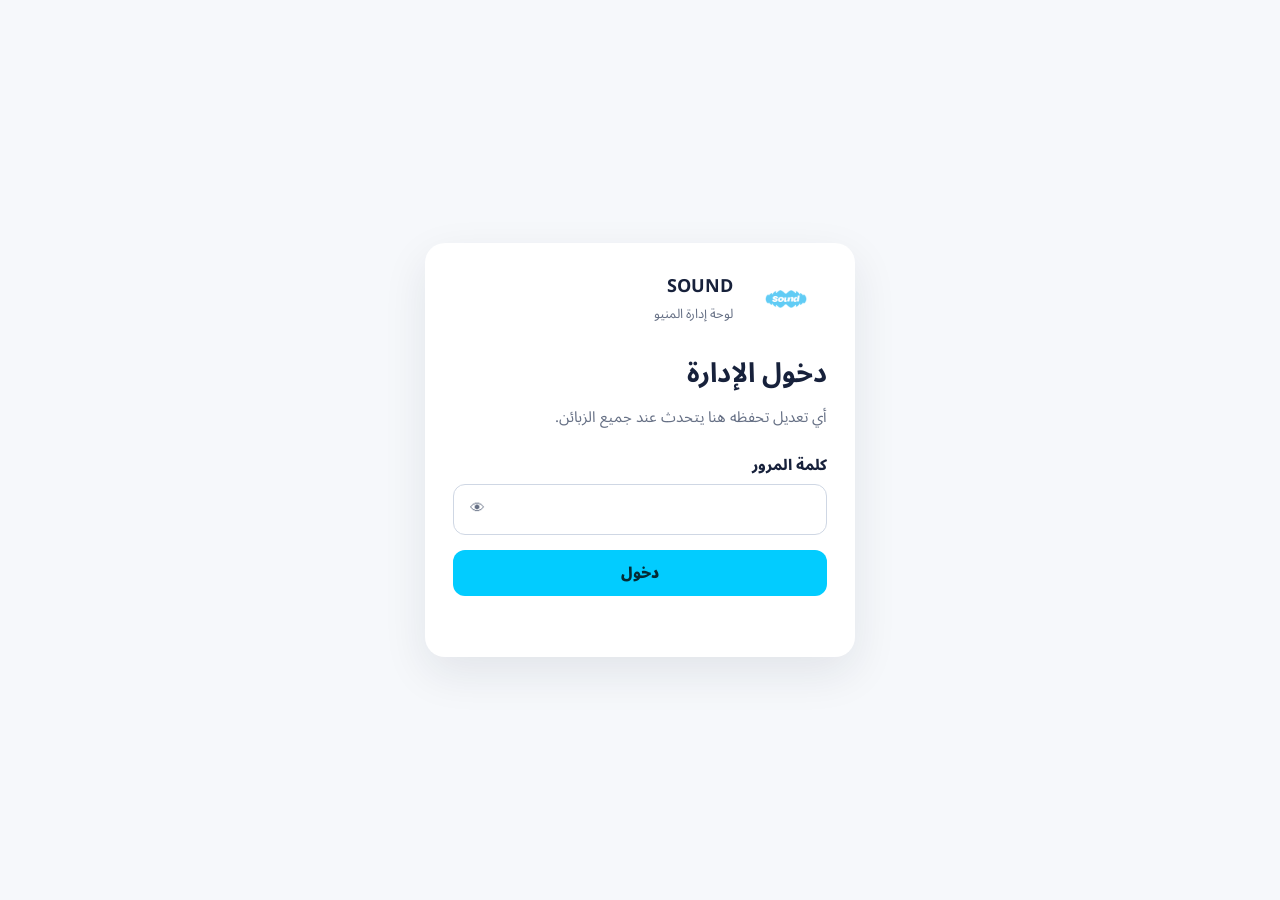
==== commit b40e471e: "Switch admin UI to shared global menu" ====
--- a/admin.html
+++ b/admin.html
@@ -11,84 +11,19 @@
 <link rel="preconnect" href="https://fonts.gstatic.com" crossorigin>
 <link href="https://fonts.googleapis.com/css2?family=Noto+Sans+Arabic:wght@400;500;600;700;800;900&display=swap" rel="stylesheet">
 <style>
-:root{--cyan:#02ccff;--ink:#17213b;--muted:#667085;--line:#dde3ec;--bg:#f6f8fb;--card:#fff;--danger:#b4233c;--success:#147a55;--shadow:0 16px 45px rgba(23,33,59,.09);--font:"Noto Sans Arabic",Tahoma,Arial,sans-serif}
-*{box-sizing:border-box}html{scroll-behavior:smooth}body{margin:0;background:var(--bg);color:var(--ink);font:15px/1.75 var(--font);accent-color:var(--cyan)}button,input,select,textarea{font:inherit}button{cursor:pointer}a{color:inherit}.hidden{display:none!important}:focus-visible{outline:3px solid var(--cyan);outline-offset:3px}.shell{width:min(1040px,calc(100% - 28px));margin:auto}.login{min-height:100svh;display:grid;place-items:center;padding:22px}.login-card{width:min(430px,100%);background:#fff;border-radius:20px;padding:28px;box-shadow:var(--shadow)}.brand{display:flex;align-items:center;gap:12px;margin-bottom:24px}.brand img{width:82px;height:48px;object-fit:contain}.brand strong{display:block;font-size:18px}.brand span{display:block;color:var(--muted);font-size:13px}h1,h2,h3,p{margin-top:0}.login h1{font-size:27px;margin-bottom:7px}.sub{color:var(--muted);margin-bottom:22px}.field{margin-bottom:15px}label{display:block;font-weight:800;margin-bottom:6px}input,select,textarea{width:100%;min-height:48px;border:1px solid #cfd7e4;border-radius:12px;background:#fff;color:var(--ink);padding:11px 13px}textarea{min-height:104px;resize:vertical}input:focus,select:focus,textarea:focus{outline:0;border-color:var(--cyan);box-shadow:0 0 0 3px rgba(2,204,255,.16)}.password-wrap{position:relative}.password-wrap input{padding-inline-end:50px}.eye{position:absolute;inset-inline-end:3px;top:3px;width:42px;height:42px;border:0;border-radius:10px;background:transparent;color:var(--muted)}.btn{border:0;border-radius:12px;min-height:46px;padding:9px 16px;font-weight:900;display:inline-flex;align-items:center;justify-content:center;gap:8px}.primary{background:var(--cyan);color:#052a34}.secondary{background:#edf2f7;color:var(--ink)}.danger{background:#fff0f2;color:var(--danger)}.wide{width:100%}.login-error{min-height:24px;color:var(--danger);font-weight:800;margin:9px 0 0}.topbar{position:sticky;top:0;z-index:20;background:rgba(255,255,255,.96);border-bottom:1px solid var(--line);backdrop-filter:blur(12px)}.bar{min-height:68px;display:flex;align-items:center;justify-content:space-between;gap:12px}.title{display:flex;align-items:center;gap:10px}.title img{width:66px;height:40px;object-fit:contain}.title strong{display:block;font-size:16px}.title small{display:block;color:var(--muted)}.actions{display:flex;gap:8px}.actions a,.actions button{height:42px;min-width:42px;text-decoration:none}.workspace{padding:22px 0 105px}.notice{background:#eafbff;color:#075f78;border-radius:13px;padding:13px 15px;margin-bottom:18px}.tabs{display:flex;gap:6px;overflow:auto;background:#e9eef5;border-radius:14px;padding:4px;margin-bottom:20px;scrollbar-width:none}.tab{border:0;background:transparent;border-radius:10px;min-height:44px;padding:9px 15px;color:var(--muted);font-weight:900;white-space:nowrap}.tab[aria-selected="true"]{background:#fff;color:var(--ink);box-shadow:0 3px 12px rgba(23,33,59,.07)}.panel{display:none}.panel.active{display:block}.section-head{margin-bottom:15px}.section-head h1{font-size:24px;margin-bottom:3px}.section-head p{color:var(--muted);margin:0}.groups{display:grid;gap:12px}.group{background:#fff;border-radius:14px;overflow:hidden}.group summary{list-style:none;padding:16px 17px;font-size:17px;font-weight:900;cursor:pointer}.group summary::-webkit-details-marker{display:none}.group-items{border-top:1px solid var(--line)}.item-row{display:grid;grid-template-columns:minmax(160px,1fr) 165px 125px auto;gap:12px;align-items:end;padding:15px 17px;border-bottom:1px solid var(--line)}.item-row:last-child{border-bottom:0}.item-name{align-self:center}.item-name strong{display:block}.item-name small{color:var(--muted)}.item-row .field{margin:0}.item-row label{font-size:12px;color:var(--muted)}.switchrow{display:flex;align-items:center;gap:7px;min-height:48px;font-weight:800}.switchrow input{width:20px;min-height:auto}.offer-layout{display:grid;grid-template-columns:minmax(0,1fr) minmax(300px,.9fr);gap:18px}.surface{background:#fff;border-radius:14px;padding:19px}.surface h2{font-size:19px;margin-bottom:15px}.grid2{display:grid;grid-template-columns:1fr 1fr;gap:12px}.form-actions{display:flex;gap:9px;margin-top:17px}.offer-list{display:grid;gap:10px}.empty{background:var(--bg);border-radius:12px;padding:26px 14px;text-align:center;color:var(--muted)}.offer-entry{display:flex;align-items:flex-start;justify-content:space-between;gap:10px;background:var(--bg);border-radius:12px;padding:13px}.offer-entry h3{font-size:15px;margin-bottom:2px}.offer-entry p{font-size:12px;color:var(--muted);margin:0}.mini-actions{display:flex;gap:5px}.mini-actions button{border:0;background:#fff;border-radius:9px;width:38px;height:38px}.mini-actions .delete{color:var(--danger)}.backup-grid{display:grid;grid-template-columns:1fr 1fr;gap:14px}.backup-box{background:var(--bg);border-radius:12px;padding:16px}.backup-box p{color:var(--muted)}.file-input{position:absolute;width:1px;height:1px;opacity:0}.danger-zone{border-top:1px solid var(--line);margin-top:18px;padding-top:18px}.savebar{position:fixed;z-index:18;inset-inline:0;bottom:0;background:rgba(255,255,255,.96);border-top:1px solid var(--line);padding:11px 14px calc(11px + env(safe-area-inset-bottom));backdrop-filter:blur(12px)}.saveinner{width:min(1040px,100%);margin:auto;display:flex;justify-content:space-between;align-items:center;gap:12px}.status{font-size:13px;color:var(--muted)}.toast{position:fixed;z-index:50;left:50%;bottom:86px;transform:translate(-50%,14px);opacity:0;pointer-events:none;background:var(--ink);color:#fff;border-radius:12px;padding:10px 15px;transition:.2s;white-space:nowrap}.toast.show{opacity:1;transform:translate(-50%,0)}.toast.error{background:var(--danger)}
-@media(max-width:780px){.item-row{grid-template-columns:1fr 1fr}.item-name{grid-column:1/-1}.offer-layout,.backup-grid{grid-template-columns:1fr}.offer-list-surface{order:-1}.title small{display:none}}
-@media(max-width:480px){.login-card{padding:23px 19px}.item-row,.grid2{grid-template-columns:1fr}.item-name{grid-column:auto}.form-actions{flex-direction:column}.saveinner .primary{min-width:140px}.shell{width:calc(100% - 22px)}}
+:root{--cyan:#02ccff;--ink:#17213b;--muted:#667085;--line:#dde3ec;--bg:#f6f8fb;--danger:#b4233c;--shadow:0 16px 45px rgba(23,33,59,.09);--font:"Noto Sans Arabic",Tahoma,Arial,sans-serif}*{box-sizing:border-box}html{scroll-behavior:smooth}body{margin:0;background:var(--bg);color:var(--ink);font:15px/1.75 var(--font);accent-color:var(--cyan)}button,input,select,textarea{font:inherit}button{cursor:pointer}a{color:inherit}.hidden{display:none!important}:focus-visible{outline:3px solid var(--cyan);outline-offset:3px}.shell{width:min(1040px,calc(100% - 28px));margin:auto}.login{min-height:100svh;display:grid;place-items:center;padding:22px}.login-card{width:min(430px,100%);background:#fff;border-radius:20px;padding:28px;box-shadow:var(--shadow)}.brand{display:flex;align-items:center;gap:12px;margin-bottom:24px}.brand img{width:82px;height:48px;object-fit:contain}.brand strong{display:block;font-size:18px}.brand span{display:block;color:var(--muted);font-size:13px}h1,h2,h3,p{margin-top:0}.login h1{font-size:27px;margin-bottom:7px}.sub{color:var(--muted);margin-bottom:22px}.field{margin-bottom:15px}label{display:block;font-weight:800;margin-bottom:6px}input,select,textarea{width:100%;min-height:48px;border:1px solid #cfd7e4;border-radius:12px;background:#fff;color:var(--ink);padding:11px 13px}textarea{min-height:104px;resize:vertical}input:focus,select:focus,textarea:focus{outline:0;border-color:var(--cyan);box-shadow:0 0 0 3px rgba(2,204,255,.16)}.password-wrap{position:relative}.password-wrap input{padding-inline-end:50px}.eye{position:absolute;inset-inline-end:3px;top:3px;width:42px;height:42px;border:0;border-radius:10px;background:transparent;color:var(--muted)}.btn{border:0;border-radius:12px;min-height:46px;padding:9px 16px;font-weight:900;display:inline-flex;align-items:center;justify-content:center;gap:8px}.primary{background:var(--cyan);color:#052a34}.secondary{background:#edf2f7;color:var(--ink)}.danger{background:#fff0f2;color:var(--danger)}.wide{width:100%}.login-error{min-height:24px;color:var(--danger);font-weight:800;margin:9px 0 0}.topbar{position:sticky;top:0;z-index:20;background:rgba(255,255,255,.96);border-bottom:1px solid var(--line);backdrop-filter:blur(12px)}.bar{min-height:68px;display:flex;align-items:center;justify-content:space-between;gap:12px}.title{display:flex;align-items:center;gap:10px}.title img{width:66px;height:40px;object-fit:contain}.title strong{display:block;font-size:16px}.title small{display:block;color:var(--muted)}.actions{display:flex;gap:8px}.actions a,.actions button{height:42px;min-width:42px;text-decoration:none}.workspace{padding:22px 0 105px}.notice{background:#eafbff;color:#075f78;border-radius:13px;padding:13px 15px;margin-bottom:18px}.tabs{display:flex;gap:6px;overflow:auto;background:#e9eef5;border-radius:14px;padding:4px;margin-bottom:20px;scrollbar-width:none}.tab{border:0;background:transparent;border-radius:10px;min-height:44px;padding:9px 15px;color:var(--muted);font-weight:900;white-space:nowrap}.tab[aria-selected="true"]{background:#fff;color:var(--ink);box-shadow:0 3px 12px rgba(23,33,59,.07)}.panel{display:none}.panel.active{display:block}.section-head{margin-bottom:15px}.section-head h1{font-size:24px;margin-bottom:3px}.section-head p{color:var(--muted);margin:0}.groups{display:grid;gap:12px}.group{background:#fff;border-radius:14px;overflow:hidden}.group summary{list-style:none;padding:16px 17px;font-size:17px;font-weight:900;cursor:pointer}.group summary::-webkit-details-marker{display:none}.group-items{border-top:1px solid var(--line)}.item-row{display:grid;grid-template-columns:minmax(160px,1fr) 165px 125px auto;gap:12px;align-items:end;padding:15px 17px;border-bottom:1px solid var(--line)}.item-row:last-child{border-bottom:0}.item-name{align-self:center}.item-name strong{display:block}.item-name small{color:var(--muted)}.item-row .field{margin:0}.item-row label{font-size:12px;color:var(--muted)}.switchrow{display:flex;align-items:center;gap:7px;min-height:48px;font-weight:800}.switchrow input{width:20px;min-height:auto}.offer-layout{display:grid;grid-template-columns:minmax(0,1fr) minmax(300px,.9fr);gap:18px}.surface{background:#fff;border-radius:14px;padding:19px}.surface h2{font-size:19px;margin-bottom:15px}.grid2{display:grid;grid-template-columns:1fr 1fr;gap:12px}.form-actions{display:flex;gap:9px;margin-top:17px}.offer-list{display:grid;gap:10px}.empty{background:var(--bg);border-radius:12px;padding:26px 14px;text-align:center;color:var(--muted)}.offer-entry{display:flex;align-items:flex-start;justify-content:space-between;gap:10px;background:var(--bg);border-radius:12px;padding:13px}.offer-entry h3{font-size:15px;margin-bottom:2px}.offer-entry p{font-size:12px;color:var(--muted);margin:0}.mini-actions{display:flex;gap:5px}.mini-actions button{border:0;background:#fff;border-radius:9px;width:38px;height:38px}.mini-actions .delete{color:var(--danger)}.backup-grid{display:grid;grid-template-columns:1fr 1fr;gap:14px}.backup-box{background:var(--bg);border-radius:12px;padding:16px}.backup-box p{color:var(--muted)}.file-input{position:absolute;width:1px;height:1px;opacity:0}.danger-zone{border-top:1px solid var(--line);margin-top:18px;padding-top:18px}.savebar{position:fixed;z-index:18;inset-inline:0;bottom:0;background:rgba(255,255,255,.96);border-top:1px solid var(--line);padding:11px 14px calc(11px + env(safe-area-inset-bottom));backdrop-filter:blur(12px)}.saveinner{width:min(1040px,100%);margin:auto;display:flex;justify-content:space-between;align-items:center;gap:12px}.status{font-size:13px;color:var(--muted)}.toast{position:fixed;z-index:50;left:50%;bottom:86px;transform:translate(-50%,14px);opacity:0;pointer-events:none;background:var(--ink);color:#fff;border-radius:12px;padding:10px 15px;transition:.2s;white-space:nowrap}.toast.show{opacity:1;transform:translate(-50%,0)}.toast.error{background:var(--danger)}@media(max-width:780px){.item-row{grid-template-columns:1fr 1fr}.item-name{grid-column:1/-1}.offer-layout,.backup-grid{grid-template-columns:1fr}.offer-list-surface{order:-1}.title small{display:none}}@media(max-width:480px){.login-card{padding:23px 19px}.item-row,.grid2{grid-template-columns:1fr}.item-name{grid-column:auto}.form-actions{flex-direction:column}.saveinner .primary{min-width:140px}.shell{width:calc(100% - 22px)}}
 </style>
 </head>
 <body>
-<section class="login" id="loginView">
-  <div class="login-card">
-    <div class="brand"><img src="/favicon.svg" alt=""><div><strong>SOUND</strong><span>لوحة إدارة المنيو</span></div></div>
-    <h1>دخول الإدارة</h1>
-    <p class="sub">اكتب كلمة المرور لتعديل الأسعار والعروض على هذا الجهاز.</p>
-    <form id="loginForm">
-      <div class="field"><label for="password">كلمة المرور</label><div class="password-wrap"><input id="password" type="password" autocomplete="current-password" required><button class="eye" id="togglePassword" type="button" aria-label="إظهار كلمة المرور">👁</button></div></div>
-      <button class="btn primary wide" type="submit">دخول</button>
-      <p class="login-error" id="loginError" role="alert"></p>
-    </form>
-  </div>
-</section>
-
+<section class="login" id="loginView"><div class="login-card"><div class="brand"><img src="/favicon.svg" alt=""><div><strong>SOUND</strong><span>لوحة إدارة المنيو</span></div></div><h1>دخول الإدارة</h1><p class="sub">أي تعديل تحفظه هنا يتحدث عند جميع الزبائن.</p><form id="loginForm"><div class="field"><label for="password">كلمة المرور</label><div class="password-wrap"><input id="password" type="password" autocomplete="current-password" required><button class="eye" id="togglePassword" type="button" aria-label="إظهار كلمة المرور">👁</button></div></div><button class="btn primary wide" type="submit">دخول</button><p class="login-error" id="loginError" role="alert"></p></form></div></section>
 <div id="adminView" class="hidden">
-<header class="topbar"><div class="shell bar"><div class="title"><img src="/favicon.svg" alt=""><div><strong>إدارة منيو ساوند</strong><small>محفوظ على هذا الجهاز فقط</small></div></div><div class="actions"><a class="btn secondary" href="/" target="_blank" rel="noopener" aria-label="فتح المنيو">↗</a><button class="btn secondary" id="logout" type="button">خروج</button></div></div></header>
-<main class="shell workspace">
-  <div class="notice"><strong>مهم:</strong> هذا الإصدار يستخدم تخزين المتصفح. أي تعديل يظهر في المنيو العام على نفس المتصفح والجهاز، ويمكنك نقل الإعدادات بجهاز آخر من قسم النسخ الاحتياطي.</div>
-  <nav class="tabs" aria-label="أقسام الإدارة"><button class="tab" data-tab="prices" aria-selected="true">الأسعار والخصومات</button><button class="tab" data-tab="offers" aria-selected="false">العروض</button><button class="tab" data-tab="backup" aria-selected="false">النسخ الاحتياطي</button></nav>
-
-  <section class="panel active" id="panel-prices"><div class="section-head"><h1>الأسعار والخصومات</h1><p>غيّر السعر أو أضف خصماً أو أخفِ أي خيار.</p></div><div class="groups" id="menuGroups"></div></section>
-
-  <section class="panel" id="panel-offers"><div class="section-head"><h1>العروض</h1><p>أضف عرضاً جديداً وسيظهر كقسم عروض في المنيو.</p></div><div class="offer-layout">
-    <div class="surface"><h2 id="offerFormTitle">إضافة عرض جديد</h2><form id="offerForm"><input id="offerId" type="hidden"><div class="field"><label for="offerTitle">اسم العرض</label><input id="offerTitle" required maxlength="80"></div><div class="grid2"><div class="field"><label for="offerCategory">القسم</label><select id="offerCategory"><option value="cafe">الكافيه والمطعم</option><option value="ps5">البلي</option><option value="pc">الحاسبات</option><option value="cinema">السينما</option><option value="billiards">البلياردو والسنوكر</option><option value="vr">الواقع الافتراضي</option></select></div><div class="field"><label for="offerPrice">السعر</label><input id="offerPrice" type="number" min="0" step="250" inputmode="numeric" required></div></div><div class="grid2"><div class="field"><label for="offerDiscount">الخصم ٪</label><input id="offerDiscount" type="number" min="0" max="100" value="0" inputmode="numeric"></div><div class="field"><label for="offerImage">رابط صورة (اختياري)</label><input id="offerImage" type="url" inputmode="url" placeholder="https://..."></div></div><div class="field"><label for="offerDescription">الوصف</label><textarea id="offerDescription" maxlength="220"></textarea></div><label class="switchrow"><input id="offerHidden" type="checkbox">إخفاء العرض من المنيو</label><div class="form-actions"><button class="btn primary" id="saveOffer" type="submit">حفظ العرض</button><button class="btn secondary hidden" id="cancelEdit" type="button">إلغاء التعديل</button></div></form></div>
-    <div class="surface offer-list-surface"><h2>العروض المحفوظة</h2><div class="offer-list" id="offerList"></div></div>
-  </div></section>
-
-  <section class="panel" id="panel-backup"><div class="section-head"><h1>النسخ الاحتياطي</h1><p>نزّل نسخة أو استوردها على جهاز آخر.</p></div><div class="surface"><div class="backup-grid"><div class="backup-box"><h3>تنزيل نسخة</h3><p>ملف JSON يحتوي الأسعار والعروض الحالية.</p><button class="btn secondary" id="exportData" type="button">تنزيل الملف</button></div><div class="backup-box"><h3>استيراد نسخة</h3><p>اختر ملف نسخة محفوظة سابقاً.</p><input class="file-input" id="importData" type="file" accept="application/json"><label class="btn secondary" for="importData">اختيار ملف</label></div></div><div class="danger-zone"><h3>إرجاع المنيو الأصلي</h3><p>يمسح جميع التعديلات والعروض من هذا الجهاز.</p><button class="btn danger" id="resetData" type="button">مسح كل التعديلات</button></div></div></section>
-</main>
-<div class="savebar" id="saveBar"><div class="saveinner"><span class="status" id="saveStatus">كل شيء محفوظ</span><button class="btn primary" id="savePrices" type="button">حفظ الأسعار</button></div></div>
-</div>
+<header class="topbar"><div class="shell bar"><div class="title"><img src="/favicon.svg" alt=""><div><strong>إدارة منيو ساوند</strong><small>المنيو المشترك المباشر</small></div></div><div class="actions"><a class="btn secondary" href="/" target="_blank" rel="noopener" aria-label="فتح المنيو">↗</a><button class="btn secondary" id="logout" type="button">خروج</button></div></div></header>
+<main class="shell workspace"><div class="notice"><strong>مباشر للجميع:</strong> الأسعار والخصومات والعروض التي تحفظها هنا تُخزّن على Cloudflare وتظهر لكل شخص يفتح المنيو، على أي جهاز.</div><nav class="tabs" aria-label="أقسام الإدارة"><button class="tab" data-tab="prices" aria-selected="true">الأسعار والخصومات</button><button class="tab" data-tab="offers" aria-selected="false">العروض</button><button class="tab" data-tab="backup" aria-selected="false">النسخ الاحتياطي</button></nav>
+<section class="panel active" id="panel-prices"><div class="section-head"><h1>الأسعار والخصومات</h1><p>غيّر السعر أو أضف خصماً أو أخفِ أي خيار ثم اضغط حفظ.</p></div><div class="groups" id="menuGroups"></div></section>
+<section class="panel" id="panel-offers"><div class="section-head"><h1>العروض</h1><p>أضف عرضاً وسيظهر في قسم العروض عند جميع الزبائن.</p></div><div class="offer-layout"><div class="surface"><h2 id="offerFormTitle">إضافة عرض جديد</h2><form id="offerForm"><input id="offerId" type="hidden"><div class="field"><label for="offerTitle">اسم العرض</label><input id="offerTitle" required maxlength="80"></div><div class="grid2"><div class="field"><label for="offerCategory">القسم</label><select id="offerCategory"><option value="cafe">الكافيه والمطعم</option><option value="ps5">البلي</option><option value="pc">الحاسبات</option><option value="cinema">السينما</option><option value="billiards">البلياردو والسنوكر</option><option value="vr">الواقع الافتراضي</option></select></div><div class="field"><label for="offerPrice">السعر</label><input id="offerPrice" type="number" min="0" step="250" inputmode="numeric" required></div></div><div class="grid2"><div class="field"><label for="offerDiscount">الخصم ٪</label><input id="offerDiscount" type="number" min="0" max="100" value="0" inputmode="numeric"></div><div class="field"><label for="offerImage">رابط صورة (اختياري)</label><input id="offerImage" type="url" inputmode="url" placeholder="https://..."></div></div><div class="field"><label for="offerDescription">الوصف</label><textarea id="offerDescription" maxlength="220"></textarea></div><label class="switchrow"><input id="offerHidden" type="checkbox">إخفاء العرض من المنيو</label><div class="form-actions"><button class="btn primary" id="saveOffer" type="submit">حفظ العرض</button><button class="btn secondary hidden" id="cancelEdit" type="button">إلغاء التعديل</button></div></form></div><div class="surface offer-list-surface"><h2>العروض المحفوظة</h2><div class="offer-list" id="offerList"></div></div></div></section>
+<section class="panel" id="panel-backup"><div class="section-head"><h1>النسخ الاحتياطي</h1><p>نزّل نسخة أو استورد نسخة محفوظة.</p></div><div class="surface"><div class="backup-grid"><div class="backup-box"><h3>تنزيل نسخة</h3><p>ملف JSON يحتوي الأسعار والعروض الحالية.</p><button class="btn secondary" id="exportData" type="button">تنزيل الملف</button></div><div class="backup-box"><h3>استيراد نسخة</h3><p>استيراد النسخة سيحدّث المنيو عند الجميع.</p><input class="file-input" id="importData" type="file" accept="application/json"><label class="btn secondary" for="importData">اختيار ملف</label></div></div><div class="danger-zone"><h3>إرجاع المنيو الأصلي</h3><p>يمسح جميع التعديلات والعروض المشتركة.</p><button class="btn danger" id="resetData" type="button">مسح كل التعديلات</button></div></div></section></main>
+<div class="savebar" id="saveBar"><div class="saveinner"><span class="status" id="saveStatus">جاري التحميل…</span><button class="btn primary" id="savePrices" type="button">حفظ الأسعار</button></div></div></div>
 <div class="toast" id="toast" role="status" aria-live="polite"></div>
-<script>
-(function(){
-'use strict';
-var STORAGE_KEY='sound-menu-admin-v1',SESSION_KEY='sound-admin-session-v1',PASSWORD_HASH='b4d5b91cdde5078a02b89bf38bcdefab665d8e469c0d163c2a612a97b37f98bb';
-var categories=[
-{id:'ps5',title:'البلي',items:[{id:'ps5-hour',name:'الساعة',price:5000},{id:'ps5-four',name:'رباعي',price:8000}]},
-{id:'pc',title:'الحاسبات',items:[{id:'pc-elite',name:'أيليت',price:2500},{id:'pc-master',name:'الماستر',price:3500}]},
-{id:'cinema',title:'السينما',items:[{id:'cinema-4',name:'٢ إلى ٤ أشخاص',price:10000},{id:'cinema-10',name:'٢ إلى ١٠ أشخاص',price:30000}]},
-{id:'billiards',title:'البلياردو والسنوكر',items:[{id:'billiards-zone',name:'البليارد زون',price:6000},{id:'snooker-zone',name:'السنوكر زون',price:15000}]},
-{id:'vr',title:'الواقع الافتراضي',items:[{id:'vr-hour',name:'الساعة',price:20000}]}
-];
-var categoryNames={cafe:'الكافيه والمطعم',ps5:'البلي',pc:'الحاسبات',cinema:'السينما',billiards:'البلياردو والسنوكر',vr:'الواقع الافتراضي'};
-var data=readData(),dirty=false;
-function own(o,k){return Object.prototype.hasOwnProperty.call(o,k)}
-function normalize(v){v=v&&typeof v==='object'?v:{};return{version:1,updatedAt:v.updatedAt||null,items:v.items&&typeof v.items==='object'?v.items:{},offers:Array.isArray(v.offers)?v.offers:[]}}
-function readData(){try{return normalize(JSON.parse(localStorage.getItem(STORAGE_KEY)||'{}'))}catch(e){return normalize({})}}
-function writeData(){data.updatedAt=new Date().toISOString();localStorage.setItem(STORAGE_KEY,JSON.stringify(data));dirty=false;document.getElementById('saveStatus').textContent='تم الحفظ الآن';toast('تم حفظ التغييرات')}
-function sha256(v){return crypto.subtle.digest('SHA-256',new TextEncoder().encode(v)).then(function(b){return Array.from(new Uint8Array(b)).map(function(x){return x.toString(16).padStart(2,'0')}).join('')})}
-function format(v){return Number(v||0).toLocaleString('ar-IQ')}
-function esc(v){return String(v||'').replace(/[&<>"']/g,function(c){return{'&':'&amp;','<':'&lt;','>':'&gt;','"':'&quot;',"'":'&#039;'}[c]})}
-function toast(m,e){var t=document.getElementById('toast');t.textContent=m;t.classList.toggle('error',!!e);t.classList.add('show');clearTimeout(toast.timer);toast.timer=setTimeout(function(){t.classList.remove('show')},2200)}
-function showAdmin(){document.getElementById('loginView').classList.add('hidden');document.getElementById('adminView').classList.remove('hidden');renderItems();renderOffers()}
-document.getElementById('loginForm').addEventListener('submit',function(ev){ev.preventDefault();var btn=ev.submitter,err=document.getElementById('loginError');btn.disabled=true;err.textContent='';sha256(document.getElementById('password').value).then(function(h){if(h!==PASSWORD_HASH){err.textContent='كلمة المرور غير صحيحة.';return}sessionStorage.setItem(SESSION_KEY,'1');showAdmin()}).catch(function(){err.textContent='تعذر التحقق من كلمة المرور.'}).finally(function(){btn.disabled=false})});
-document.getElementById('togglePassword').addEventListener('click',function(){var i=document.getElementById('password');i.type=i.type==='password'?'text':'password'});
-document.getElementById('logout').addEventListener('click',function(){sessionStorage.removeItem(SESSION_KEY);location.reload()});
-document.querySelectorAll('.tab').forEach(function(tab){tab.addEventListener('click',function(){document.querySelectorAll('.tab').forEach(function(x){x.setAttribute('aria-selected',String(x===tab))});document.querySelectorAll('.panel').forEach(function(p){p.classList.toggle('active',p.id==='panel-'+tab.dataset.tab)});document.getElementById('saveBar').classList.toggle('hidden',tab.dataset.tab!=='prices')})});
-function markDirty(){dirty=true;document.getElementById('saveStatus').textContent='عندك تغييرات غير محفوظة'}
-function renderItems(){var root=document.getElementById('menuGroups');root.textContent='';categories.forEach(function(cat,idx){var d=document.createElement('details');d.className='group';if(idx===0)d.open=true;d.innerHTML='<summary>'+cat.title+'</summary><div class="group-items"></div>';var list=d.querySelector('.group-items');cat.items.forEach(function(item){var saved=data.items[item.id]||{},price=own(saved,'price')?Number(saved.price):item.price;var row=document.createElement('div');row.className='item-row';row.dataset.itemId=item.id;row.dataset.defaultPrice=String(item.price);row.innerHTML='<div class="item-name"><strong>'+item.name+'</strong><small>السعر الأصلي: '+format(item.price)+' د.ع</small></div><div class="field"><label>السعر الحالي</label><input class="item-price" type="number" min="0" step="250" inputmode="numeric" value="'+price+'"></div><div class="field"><label>الخصم ٪</label><input class="item-discount" type="number" min="0" max="100" inputmode="numeric" value="'+Number(saved.discount||0)+'"></div><label class="switchrow"><input class="item-hidden" type="checkbox" '+(saved.hidden?'checked':'')+'>إخفاء</label>';row.querySelectorAll('input').forEach(function(i){i.addEventListener('input',markDirty);i.addEventListener('change',markDirty)});list.appendChild(row)});root.appendChild(d)})}
-document.getElementById('savePrices').addEventListener('click',function(){document.querySelectorAll('.item-row').forEach(function(row){data.items[row.dataset.itemId]={price:Math.max(0,Number(row.querySelector('.item-price').value||0)),discount:Math.min(100,Math.max(0,Number(row.querySelector('.item-discount').value||0))),hidden:row.querySelector('.item-hidden').checked}});writeData()});
-function renderOffers(){var root=document.getElementById('offerList');root.textContent='';if(!data.offers.length){root.innerHTML='<div class="empty">ماكو عروض مضافة حالياً.<br>أضف أول عرض من النموذج.</div>';return}data.offers.forEach(function(o){var e=document.createElement('div');e.className='offer-entry';e.innerHTML='<div><h3>'+esc(o.title)+'</h3><p>'+esc(categoryNames[o.category]||'')+' · '+format(o.price)+' د.ع'+(o.discount?' · خصم '+format(o.discount)+'٪':'')+(o.hidden?' · مخفي':'')+'</p></div><div class="mini-actions"><button type="button" data-edit aria-label="تعديل">✎</button><button class="delete" type="button" data-delete aria-label="حذف">⌫</button></div>';e.querySelector('[data-edit]').onclick=function(){loadOffer(o)};e.querySelector('[data-delete]').onclick=function(){if(!confirm('متأكد تريد تحذف هذا العرض؟'))return;data.offers=data.offers.filter(function(x){return x.id!==o.id});writeData();renderOffers();resetOfferForm()};root.appendChild(e)})}
-function loadOffer(o){offerId.value=o.id;offerTitle.value=o.title||'';offerCategory.value=o.category||'cafe';offerPrice.value=Number(o.price||0);offerDiscount.value=Number(o.discount||0);offerImage.value=o.imageUrl||'';offerDescription.value=o.description||'';offerHidden.checked=!!o.hidden;offerFormTitle.textContent='تعديل العرض';saveOffer.textContent='حفظ التعديل';cancelEdit.classList.remove('hidden');offerForm.scrollIntoView({behavior:'smooth',block:'start'})}
-function resetOfferForm(){offerForm.reset();offerId.value='';offerDiscount.value='0';offerFormTitle.textContent='إضافة عرض جديد';saveOffer.textContent='حفظ العرض';cancelEdit.classList.add('hidden')}
-cancelEdit.onclick=resetOfferForm;
-offerForm.addEventListener('submit',function(ev){ev.preventDefault();var id=offerId.value||('offer-'+Date.now()),o={id:id,title:offerTitle.value.trim(),category:offerCategory.value,price:Math.max(0,Number(offerPrice.value||0)),discount:Math.min(100,Math.max(0,Number(offerDiscount.value||0))),imageUrl:offerImage.value.trim(),description:offerDescription.value.trim(),hidden:offerHidden.checked},i=data.offers.findIndex(function(x){return x.id===id});if(i>=0)data.offers[i]=o;else data.offers.unshift(o);writeData();renderOffers();resetOfferForm()});
-exportData.onclick=function(){var b=new Blob([JSON.stringify(data,null,2)],{type:'application/json'}),u=URL.createObjectURL(b),a=document.createElement('a');a.href=u;a.download='sound-menu-backup-'+new Date().toISOString().slice(0,10)+'.json';document.body.appendChild(a);a.click();a.remove();URL.revokeObjectURL(u);toast('تم تنزيل النسخة الاحتياطية')};
-importData.addEventListener('change',function(){var f=this.files&&this.files[0];if(!f)return;f.text().then(function(t){data=normalize(JSON.parse(t));writeData();renderItems();renderOffers();toast('تم استيراد النسخة')}).catch(function(){toast('الملف غير صالح',true)});this.value=''});
-resetData.onclick=function(){if(!confirm('راح تنمسح كل الأسعار المعدّلة والعروض من هذا الجهاز. متأكد؟'))return;localStorage.removeItem(STORAGE_KEY);data=normalize({});renderItems();renderOffers();document.getElementById('saveStatus').textContent='كل شيء محفوظ';toast('رجعنا المنيو الأصلي')};
-window.addEventListener('beforeunload',function(e){if(dirty){e.preventDefault();e.returnValue=''}});
-if(sessionStorage.getItem(SESSION_KEY)==='1')showAdmin();
-})();
-</script>
+<script src="/admin-shared.js"></script>
 </body>
 </html>
